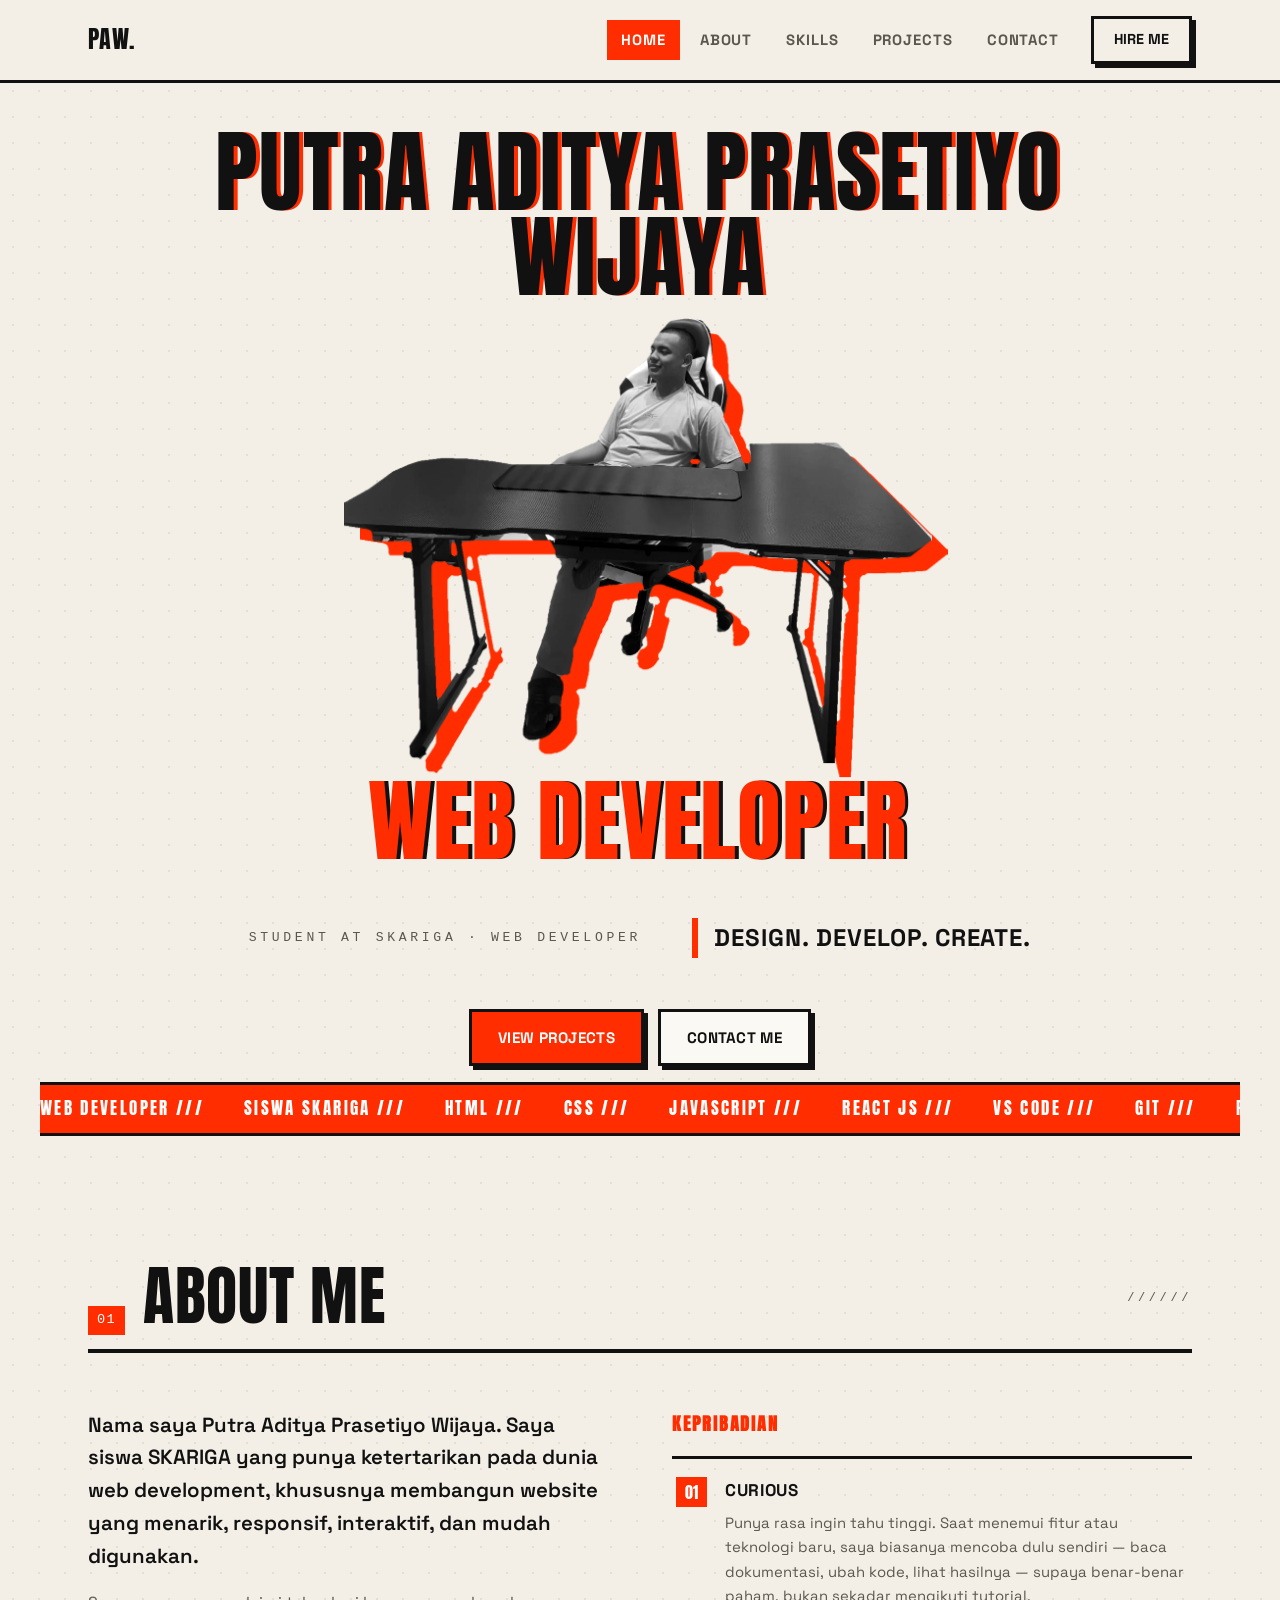
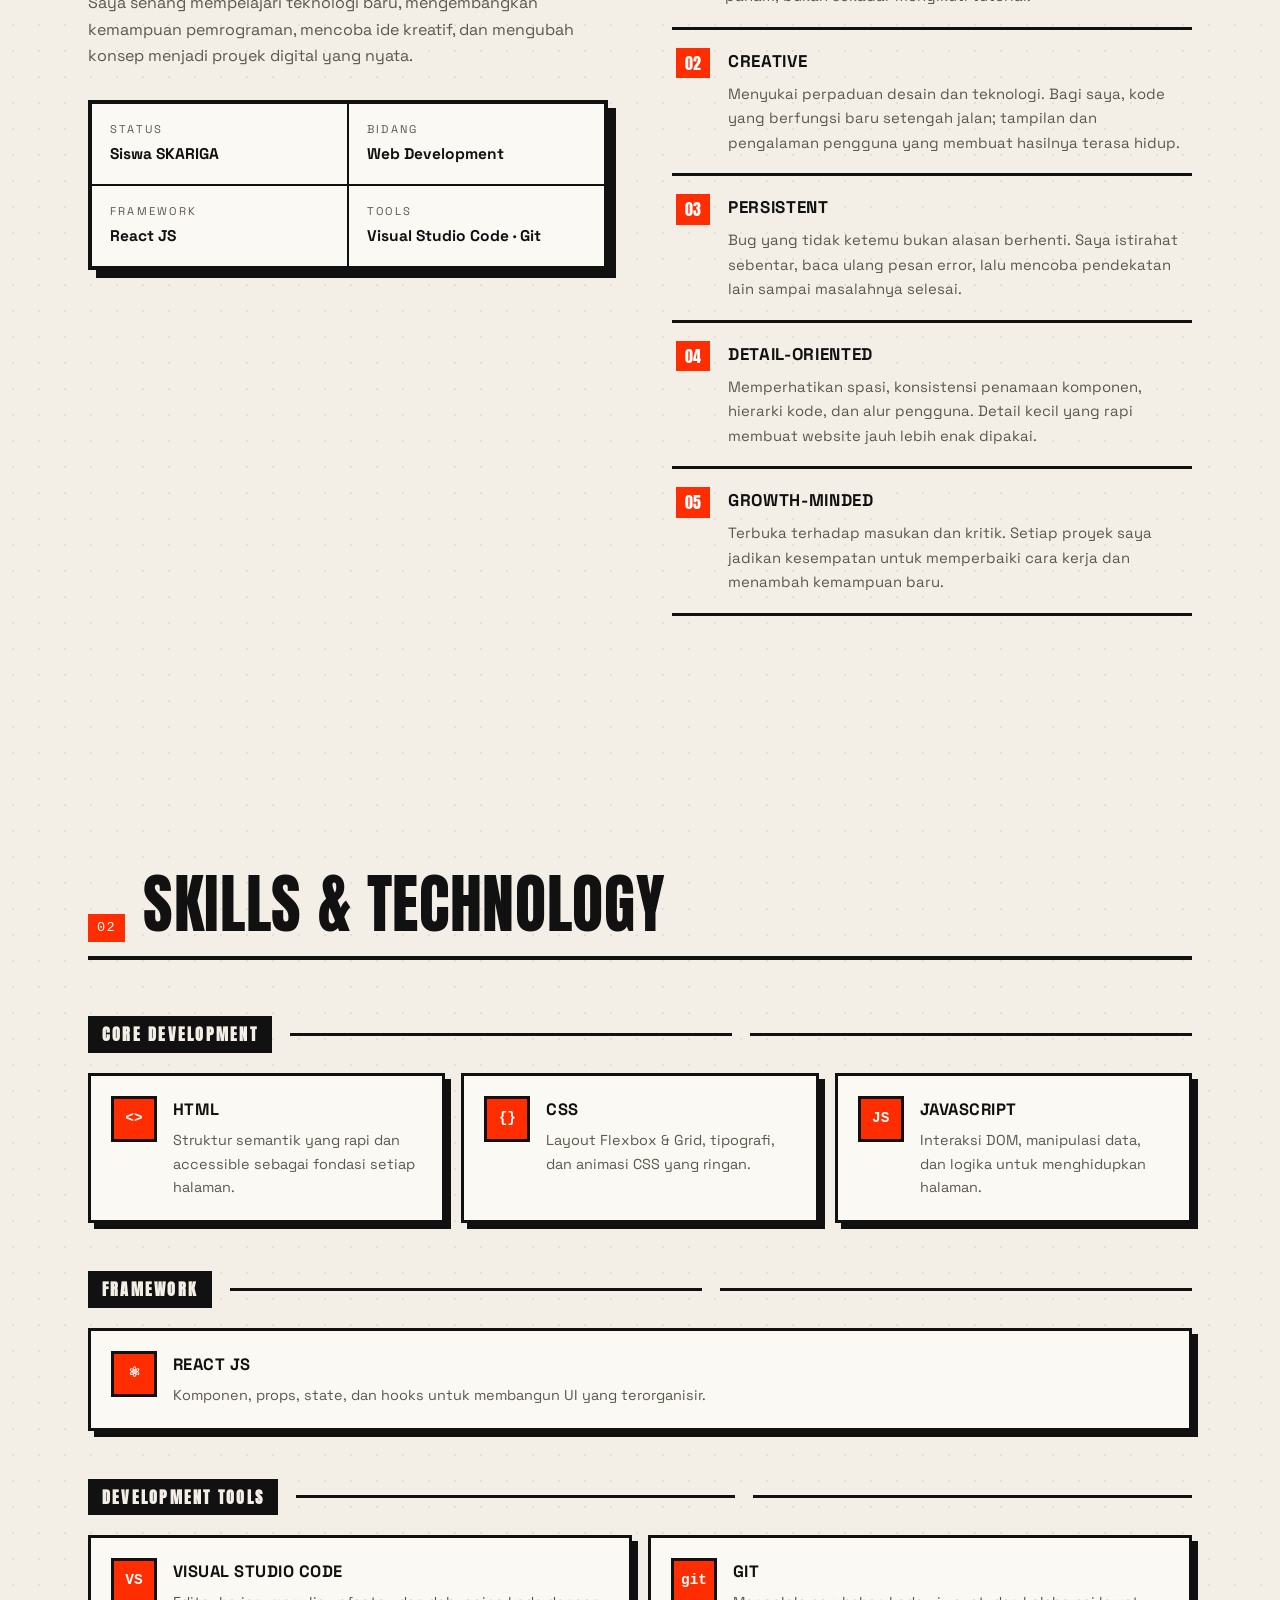
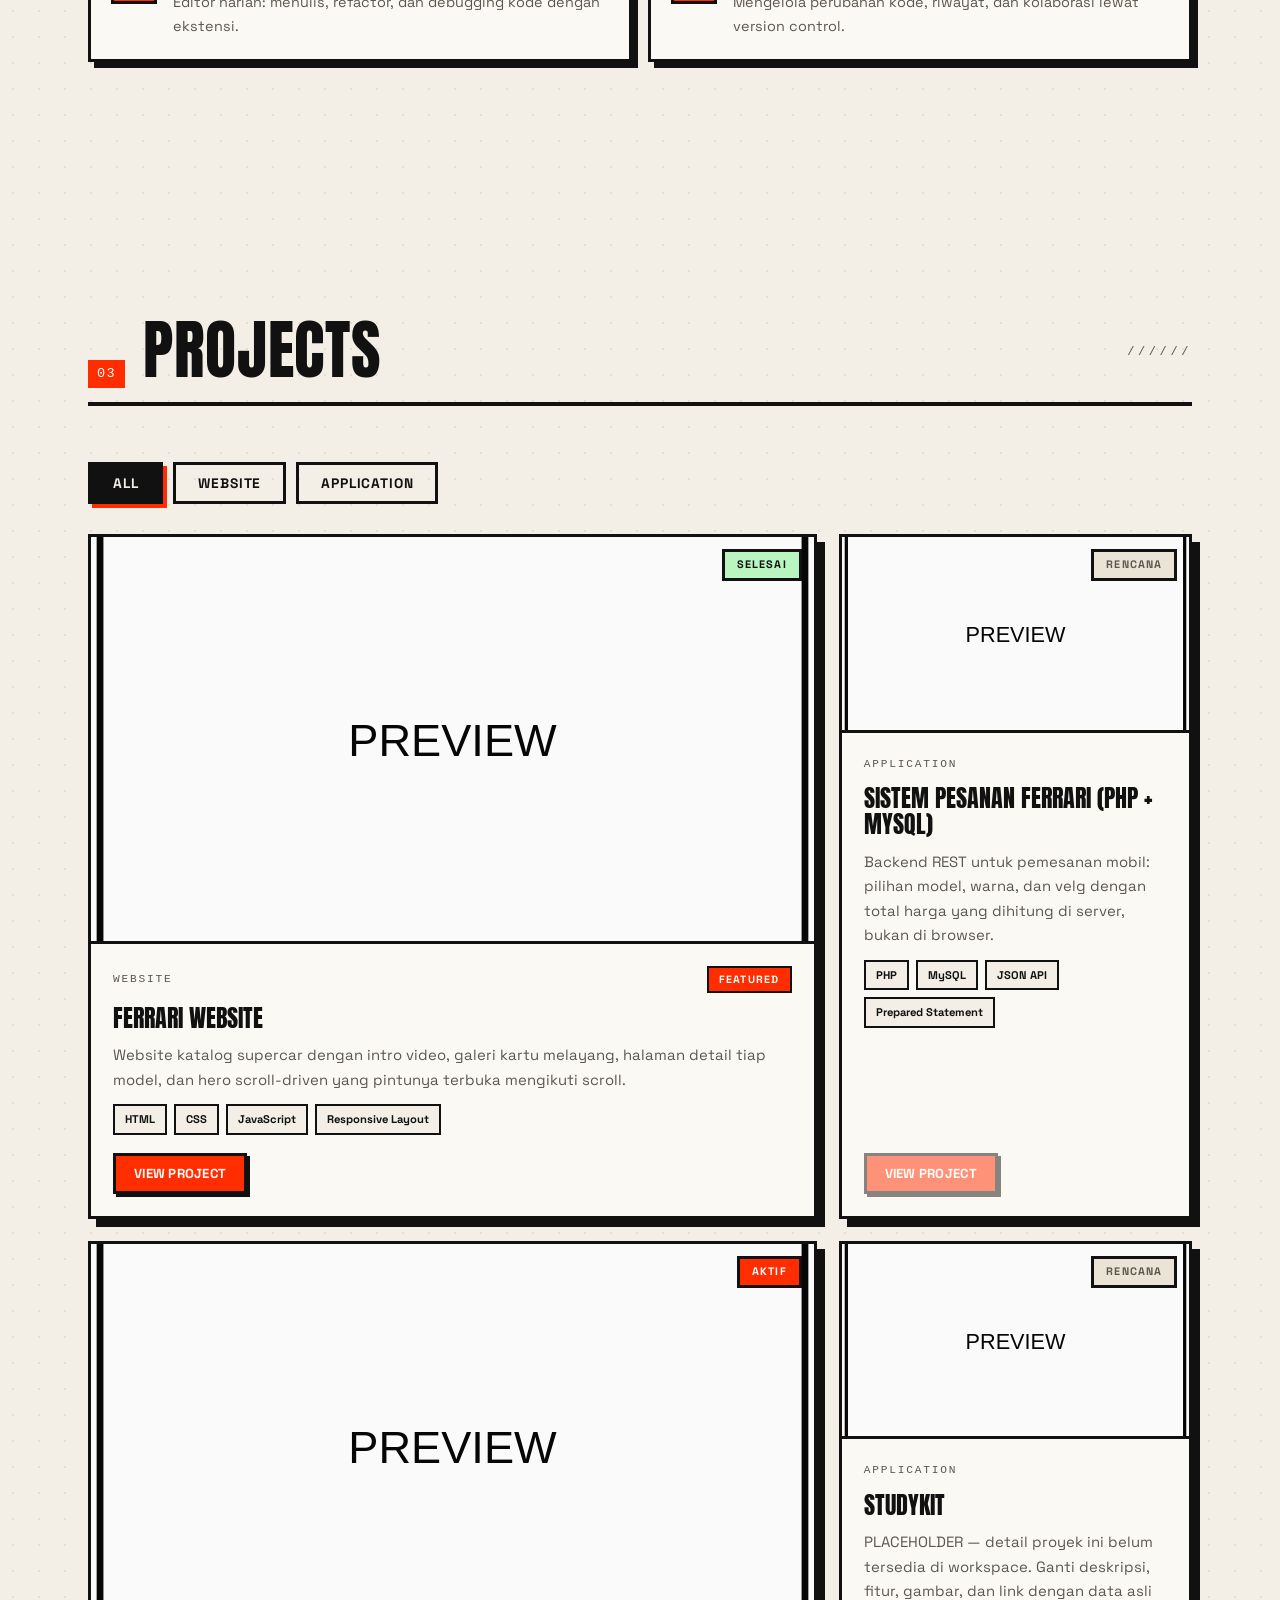
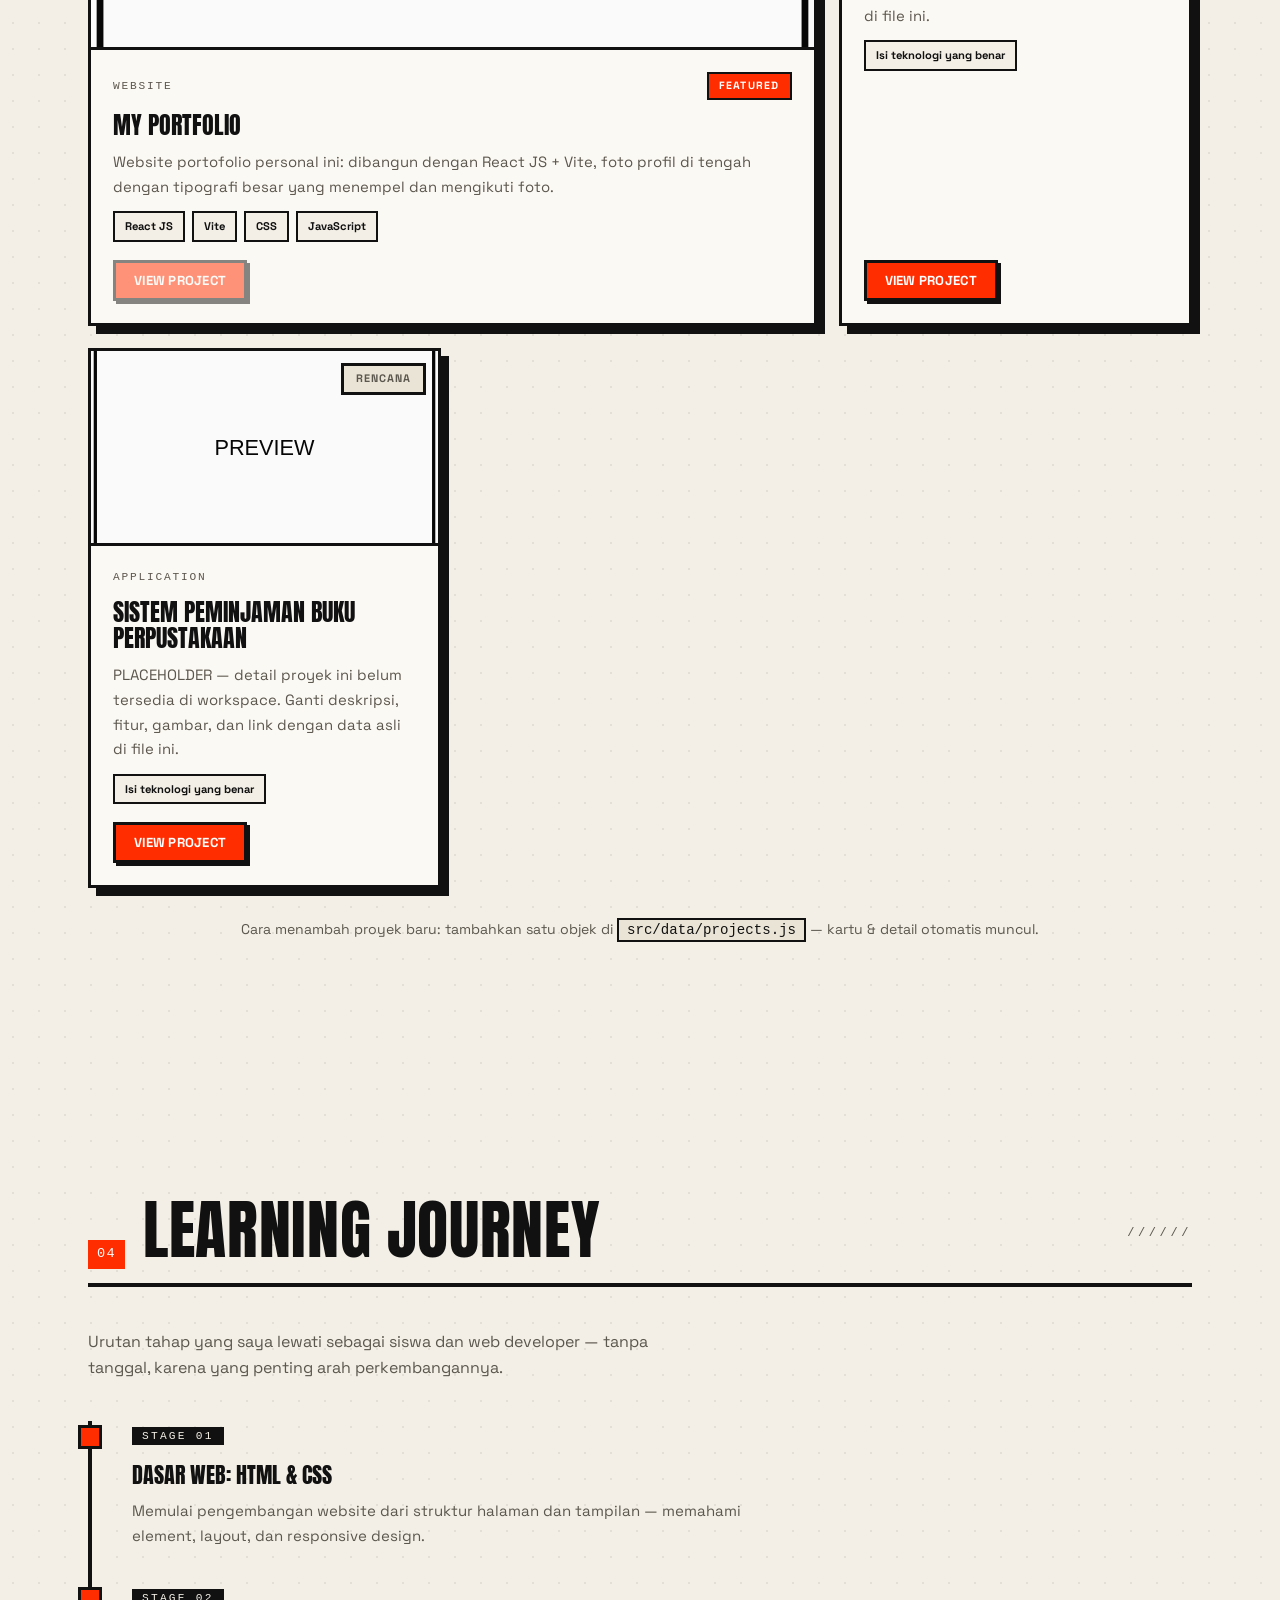
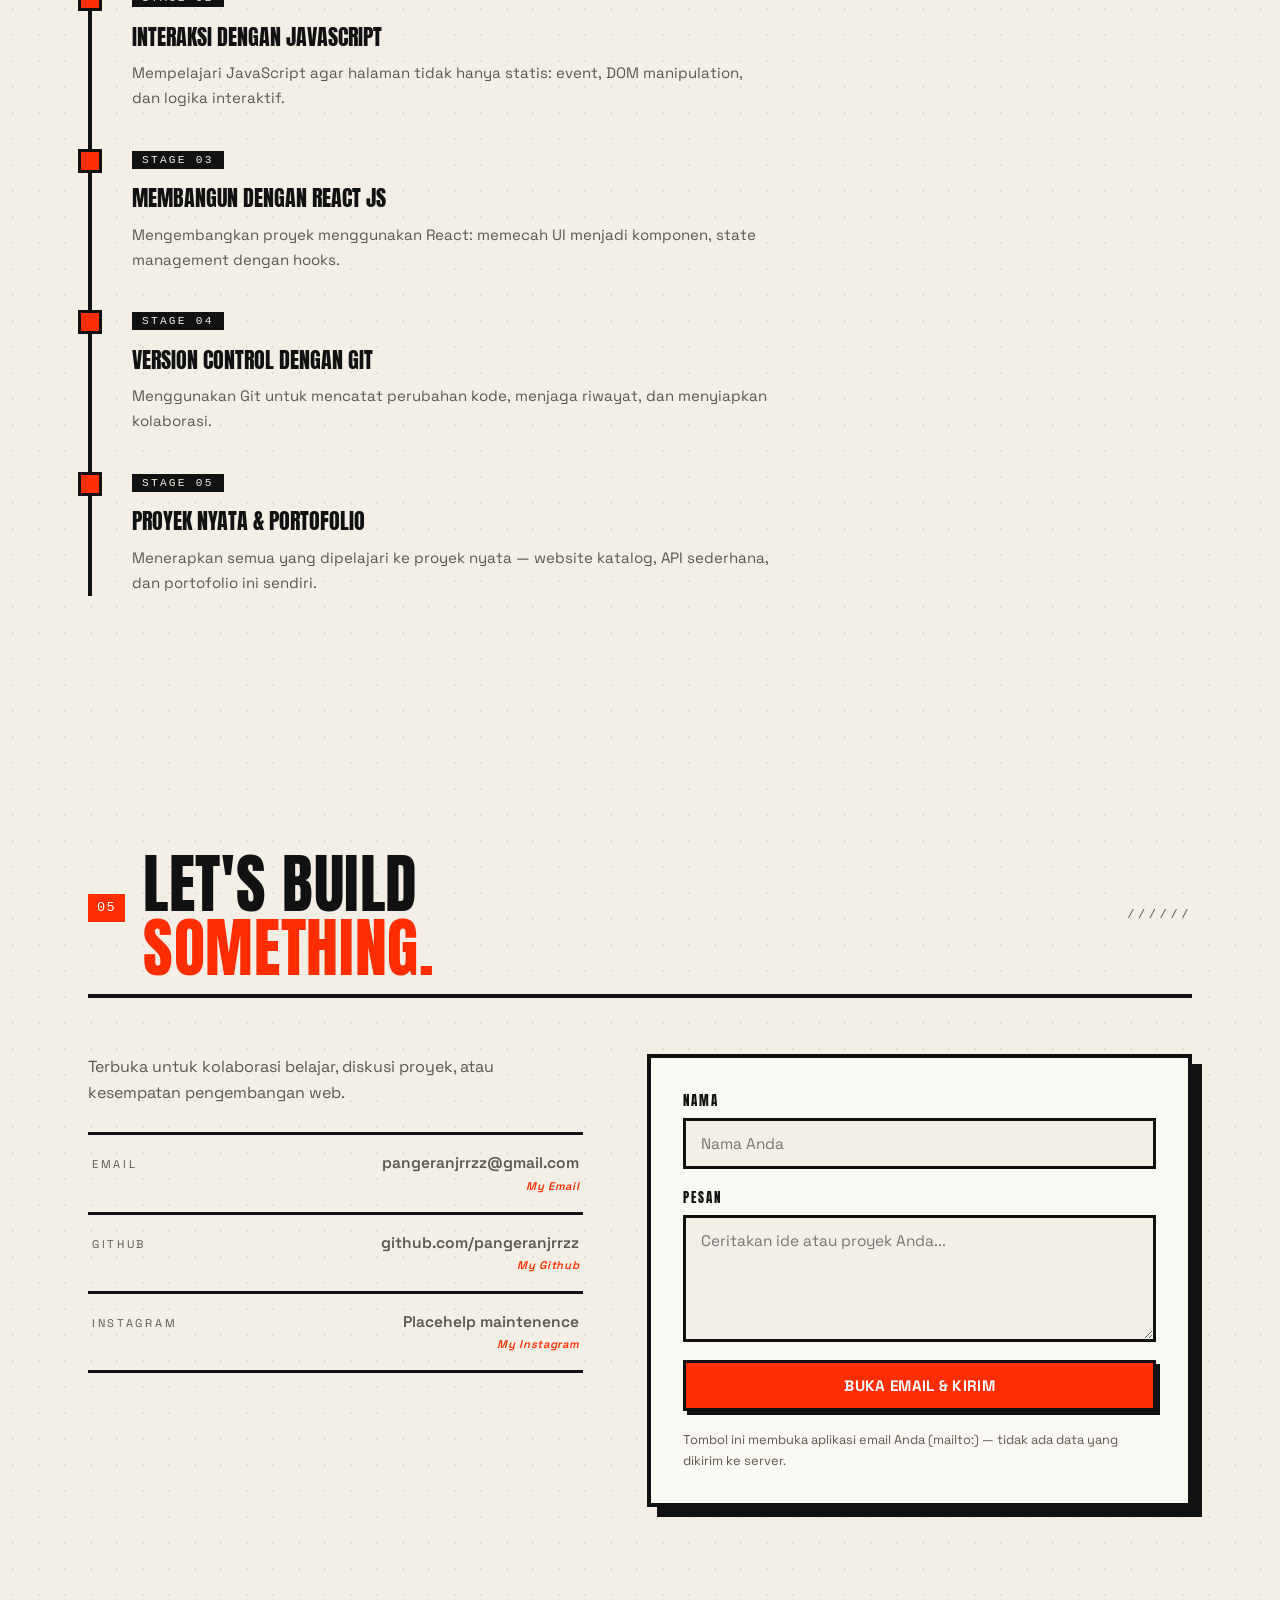
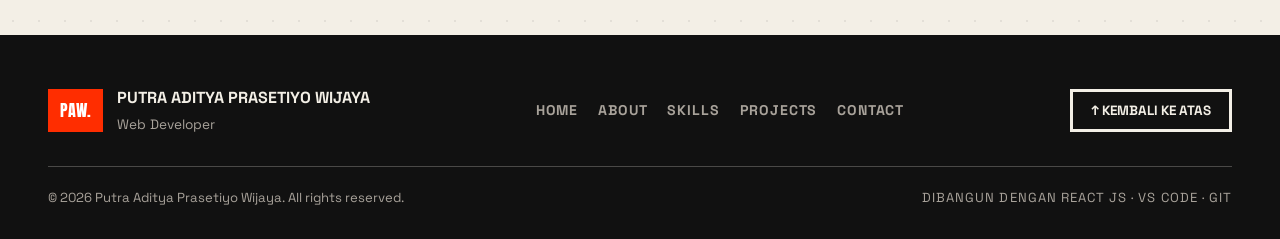
==== index.html @ 59de7ffb "Rename portofolio-statis.html to index.html" ====
<!doctype html>

<html lang="id">
  <head>
    <meta http-equiv="Content-Type" content="text/html; charset=UTF-8" />
    <meta name="viewport" content="width=device-width, initial-scale=1.0" />
    <meta
      name="description"
      content="Portofolio Putra Aditya Prasetiyo Wijaya — siswa SKARIGA &amp; Web Developer. Keahlian: React JS, HTML, CSS, JavaScript. Tools: VS Code, Git."
    />
    <link rel="preconnect" href="https://fonts.googleapis.com/" />
    <link rel="preconnect" href="https://fonts.gstatic.com/" crossorigin="" />
    <link href="https://fonts.googleapis.com/css2?family=Anton&family=Space+Grotesk:wght@400;500;600;700&display=swap" rel="stylesheet" />
    <link rel="icon" type="image/png" href="img/paw_logo_v2_transparan.png" />
    <title>Putra Aditya Prasetiyo Wijaya — Web Developer Portofolio</title>
    <style
      type="text/css"
      data-vite-dev-id="C:/Users/PUTRA ADITYA/.config/freebuff-desktop/local-projects/81e0e118-e635-45e7-a0ea-1029307e2b9e/threads/dab9d94d498bad988b642aee1ae8ab380f80203c088a669528d11ae847d16459/src/styles/global.css"
    >
      
      :root {
        --bg: #f3efe6; /* kertas */
        --bg-soft: #eae4d6; /* kertas lebih tua */
        --surface: #fbf9f3; /* kartu */
        --line: rgba(17, 17, 17, 0.18);
        --line-strong: #111111; /* border tebal ala zine */
        --text: #111111; /* tinta */
        --muted: #5c574e;
        --accent: #ff2d00; /* merah marker */
        --accent-soft: rgba(255, 45, 0, 0.12);
        --font-display: "Anton", "Arial Black", Impact, sans-serif;
        --font: "Space Grotesk", "Helvetica Neue", Arial, sans-serif;
        --mono: "SFMono-Regular", Consolas, "Liberation Mono", monospace;
        --max: 1200px;
        --pad: clamp(20px, 5vw, 48px);
        --radius: 0; /* brutalist: sudut tajam */
        --ease: cubic-bezier(0.22, 1, 0.36, 1);
        --shadow-hard: 6px 6px 0 #111111; /* bayangan padat, bukan blur */
      }

      *,
      *::before,
      *::after {
        box-sizing: border-box;
      }

      html {
        scroll-behavior: smooth;
        scroll-padding-top: 84px; /* kompensasi navbar tetap */
        -webkit-text-size-adjust: 100%;
      }

      body {
        margin: 0;
        background: var(--bg);
        background-image: radial-gradient(
          rgba(17, 17, 17, 0.07) 1px,
          transparent 1px
        );
        background-size: 26px 26px; /* titik kertas halus */
        color: var(--text);
        font-family: var(--font);
        line-height: 1.65;
        -webkit-font-smoothing: antialiased;
        overflow-x: hidden;
      }

      img {
        max-width: 100%;
        display: block;
      }

      a {
        color: inherit;
        text-decoration: none;
      }

      button {
        font-family: inherit;
        color: inherit;
      }

      ::selection {
        background: var(--accent);
        color: #fff;
      }

      /* fokus keyboard yang jelas */
      :focus-visible {
        outline: 3px solid var(--accent);
        outline-offset: 3px;
        border-radius: 0;
      }

      /* ---------- tipografi section (gaya editorial) ---------- */
      .section {
        max-width: var(--max);
        margin: 0 auto;
        padding: clamp(72px, 10vw, 130px) var(--pad);
      }

      .section__head {
        display: flex;
        align-items: baseline;
        gap: 18px;
        margin-bottom: clamp(34px, 5vw, 56px);
        border-bottom: 4px solid var(--line-strong);
        padding-bottom: 14px;
      }

      .section__index {
        font-family: var(--mono);
        font-size: 0.85rem;
        background: var(--accent);
        color: #fff;
        padding: 3px 9px;
        letter-spacing: 0.1em;
      }

      .section__title {
        margin: 0;
        font-family: var(--font-display);
        font-weight: 400; /* Anton hanya punya 400 */
        font-size: clamp(34px, 6vw, 64px);
        letter-spacing: 0.01em;
        line-height: 1;
        text-transform: uppercase;
      }

      .section__rule {
        flex: 1;
        align-self: center;
        text-align: right;
        font-family: var(--mono);
        font-size: 0.75rem;
        letter-spacing: 0.3em;
        color: var(--muted);
      }

      /* ---------- tombol ---------- */
      .btn {
        display: inline-flex;
        align-items: center;
        justify-content: center;
        gap: 8px;
        padding: 13px 26px;
        border-radius: 0;
        border: 3px solid var(--line-strong);
        background: var(--surface);
        color: var(--text);
        font-size: 0.95rem;
        font-weight: 700;
        letter-spacing: 0.02em;
        text-transform: uppercase;
        cursor: pointer;
        box-shadow: 4px 4px 0 var(--line-strong);
        transition:
          transform 0.18s var(--ease),
          box-shadow 0.18s var(--ease),
          background 0.18s,
          color 0.18s;
      }

      .btn:hover {
        transform: translate(-2px, -2px);
        box-shadow: 7px 7px 0 var(--line-strong);
      }

      .btn:active {
        transform: translate(2px, 2px);
        box-shadow: 1px 1px 0 var(--line-strong);
      }

      .btn--sm {
        padding: 9px 18px;
        font-size: 0.82rem;
        box-shadow: 3px 3px 0 var(--line-strong);
      }

      .btn--solid {
        background: var(--accent);
        color: #fff;
      }

      .btn--solid:hover {
        background: #ff4719;
      }

      .btn--ghost:hover {
        background: var(--text);
        color: var(--bg);
      }

      /* ---------- reveal on scroll ---------- */
      .reveal {
        opacity: 0;
        transform: translateY(26px);
        transition:
          opacity 0.7s var(--ease),
          transform 0.7s var(--ease);
      }

      .reveal.is-visible {
        opacity: 1;
        transform: none;
      }

      /* ---------- reduced motion ---------- */
      @media (prefers-reduced-motion: reduce) {
        html {
          scroll-behavior: auto;
        }

        *,
        *::before,
        *::after {
          animation-duration: 0.001ms !important;
          animation-iteration-count: 1 !important;
          transition-duration: 0.001ms !important;
        }

        .reveal {
          opacity: 1;
          transform: none;
        }
      }
    </style>
    <style
      type="text/css"
      data-vite-dev-id="C:/Users/PUTRA ADITYA/.config/freebuff-desktop/local-projects/81e0e118-e635-45e7-a0ea-1029307e2b9e/threads/dab9d94d498bad988b642aee1ae8ab380f80203c088a669528d11ae847d16459/src/styles/components.css"
    >
      /* ============================================================
      COMPONENTS — brutalist / editorial zine
      Kertas terang, tinta hitam, aksen merah marker,
      border tebal 3px, bayangan padat tanpa blur
      ============================================================ */

      /* ==================== NAVBAR ==================== */
      .nav {
        position: fixed;
        inset: 0 0 auto 0;
        z-index: 90;
        background: var(--bg);
        border-bottom: 3px solid var(--line-strong);
      }

      .nav--scrolled {
        background: rgba(243, 239, 230, 0.94);
      }

      .nav__inner {
        max-width: var(--max);
        margin: 0 auto;
        padding: 16px var(--pad);
        display: flex;
        align-items: center;
        justify-content: space-between;
        gap: 24px;
      }

      .nav__logo {
        font-family: var(--font-display);
        font-size: 1.5rem;
        letter-spacing: 0.02em;
        color: var(--text);
      }

      .nav__logo:hover {
        color: var(--accent);
      }

      .nav__menu {
        display: flex;
        align-items: center;
        gap: 6px;
      }

      .nav__link {
        position: relative;
        padding: 8px 14px;
        font-size: 0.93rem;
        font-weight: 700;
        text-transform: uppercase;
        letter-spacing: 0.06em;
        color: var(--muted);
        transition: color 0.2s;
      }

      .nav__link:hover,
      .nav__link.is-active {
        color: #fff;
        background: var(--accent);
      }

      .nav__cta {
        margin-left: 12px;
        padding: 9px 20px;
        border: 3px solid var(--line-strong);
        font-size: 0.9rem;
        font-weight: 700;
        text-transform: uppercase;
        box-shadow: 4px 4px 0 var(--line-strong);
        transition:
          transform 0.15s,
          box-shadow 0.15s,
          background 0.15s,
          color 0.15s;
      }

      .nav__cta:hover {
        background: var(--accent);
        color: #fff;
        transform: translate(-2px, -2px);
        box-shadow: 6px 6px 0 var(--line-strong);
      }

      .burger {
        display: none;
        flex-direction: column;
        justify-content: center;
        gap: 5px;
        width: 44px;
        height: 44px;
        padding: 10px;
        background: var(--surface);
        border: 3px solid var(--line-strong);
        box-shadow: 3px 3px 0 var(--line-strong);
        cursor: pointer;
      }

      .burger span {
        display: block;
        height: 3px;
        width: 100%;
        background: var(--text);
      }

      .burger--open span:nth-child(1) {
        transform: translateY(8px) rotate(45deg);
      }
      .burger--open span:nth-child(2) {
        opacity: 0;
      }
      .burger--open span:nth-child(3) {
        transform: translateY(-8px) rotate(-45deg);
      }

      .nav__backdrop {
        position: fixed;
        inset: 0;
        background: rgba(17, 17, 17, 0.45);
        opacity: 0;
        pointer-events: none;
        transition: opacity 0.3s;
        z-index: -1;
      }

      .nav__backdrop.show {
        opacity: 1;
        pointer-events: auto;
      }

      @media (max-width: 860px) {
        .burger {
          display: flex;
        }

        .nav__menu {
          position: fixed;
          top: 0;
          right: 0;
          height: 100dvh;
          width: min(80vw, 340px);
          flex-direction: column;
          align-items: flex-start;
          gap: 4px;
          padding: 90px 28px 32px;
          background: var(--bg);
          border-left: 3px solid var(--line-strong);
          transform: translateX(105%);
          transition: transform 0.35s var(--ease);
          z-index: 95;
        }

        .nav__menu--open {
          transform: translateX(0);
        }

        .nav__link {
          width: 100%;
          padding: 14px 6px;
          font-size: 1.1rem;
          border-bottom: 3px solid var(--line-strong);
        }

        .nav__cta {
          margin: 18px 0 0;
          width: 100%;
          text-align: center;
        }
      }

      /* ==================== HERO ==================== */
      .hero {
        position: relative;
        min-height: 100svh;
        display: flex;
        flex-direction: column;
        justify-content: center;
        padding: 130px var(--pad) 70px;
        max-width: var(--max);
        margin: 0 auto;
      }

      .hero__stage {
        display: grid;
        grid-template-columns: 1fr;
        justify-items: center;
        --px: 0px;
        --py: 0px;
        /* arah bayangan mengikuti kursor (berlawanan arah = sumber cahaya di kursor) */
        --sx: 0px;
        --sy: 0px;
      }

      /* Nama dan foto satu poros: foto menempel persis di tengah nama */
      .hero__type {
        display: flex;
        flex-direction: column;
        align-items: center;
        gap: 6px;
        text-align: center;
        transform: translate(var(--px), var(--py));
        transition: transform 0.4s var(--ease);
      }

      .hero__line {
        display: block;
        font-family: var(--font-display);
        font-weight: 400;
        line-height: 0.95;
        letter-spacing: 0.01em;
        text-transform: uppercase;
        opacity: 0;
        animation: heroLine 0.7s var(--ease) forwards;
        transition: text-shadow 0.4s var(--ease);
      }

      .hero__line--1 {
        font-size: clamp(44px, 7vw, 96px);
        animation-delay: 0.1s;
        text-shadow: var(--sx) var(--sy) 0 var(--accent);
      }

      .hero__line--2 {
        font-size: clamp(44px, 7vw, 96px);
        color: var(--accent);
        animation-delay: 0.25s;
        text-shadow: var(--sx) var(--sy) 0 var(--line-strong);
      }

      .hero__photo {
        position: relative;
        width: clamp(300px, 46vw, 640px);
        margin: clamp(2px, 0.8vw, 10px) 0;
      }

      /* PNG potongan transparan: tanpa bingkai, bayangan mengikuti siluet */
      .hero__photo img {
        display: block;
        width: 100%;
        height: auto;
        filter: grayscale(1) contrast(1.12)
          drop-shadow(
            calc(13px + var(--sx)) calc(15px + var(--sy)) 0 var(--accent)
          );
        transition: filter 0.4s var(--ease);
        animation: heroPhoto 0.9s var(--ease) 0.1s backwards;
      }

      @keyframes heroPhoto {
        from {
          opacity: 0;
          transform: translateY(26px);
        }
        to {
          opacity: 1;
          transform: translateY(0);
        }
      }

      @keyframes heroLine {
        from {
          opacity: 0;
          transform: translateY(18px);
        }
        to {
          opacity: 1;
          transform: translateY(0);
        }
      }

      .hero__caption {
        position: relative;
        z-index: 3;
        margin-top: clamp(38px, 6vh, 64px);
        display: flex;
        flex-wrap: wrap;
        align-items: center;
        justify-content: center;
        gap: clamp(20px, 4vw, 54px);
        opacity: 0;
        animation: heroLine 0.7s var(--ease) 0.45s forwards;
      }

      .hero__kicker {
        margin: 0;
        font-family: var(--mono);
        font-size: clamp(0.7rem, 1.3vw, 0.82rem);
        letter-spacing: 0.28em;
        text-transform: uppercase;
        color: var(--muted);
      }

      .hero__tagline {
        margin: 0;
        font-size: clamp(1.1rem, 2.4vw, 1.5rem);
        font-weight: 700;
        letter-spacing: 0.04em;
        text-transform: uppercase;
        border-left: 6px solid var(--accent);
        padding-left: 16px;
      }

      .hero__actions {
        display: flex;
        gap: 14px;
        flex-wrap: wrap;
      }

      /* Pita marquee merah */
      .hero__marquee {
        position: absolute;
        left: 0;
        right: 0;
        bottom: 0;
        background: var(--accent);
        color: #fff;
        border-top: 3px solid var(--line-strong);
        border-bottom: 3px solid var(--line-strong);
        overflow: hidden;
        padding: 10px 0;
      }

      .hero__marquee-track {
        display: flex;
        gap: 40px;
        width: max-content;
        animation: marquee 22s linear infinite;
        font-family: var(--font-display);
        font-size: 1.05rem;
        letter-spacing: 0.14em;
        text-transform: uppercase;
        white-space: nowrap;
      }

      @keyframes marquee {
        from {
          transform: translateX(0);
        }
        to {
          transform: translateX(-50%);
        }
      }

      .hero__scroll {
        display: none;
      }

      @media (max-width: 900px) {
        .hero__photo {
          justify-self: center;
        }
      }

      @media (max-width: 560px) {
        .hero__actions {
          width: 100%;
          justify-content: center;
        }
        .hero__actions .btn {
          flex: 1;
        }
      }

      /* ==================== ABOUT ==================== */
      .about__grid {
        display: grid;
        grid-template-columns: 1fr 1fr;
        gap: clamp(34px, 5vw, 70px);
        align-items: start;
      }

      .about__lead {
        margin: 0 0 18px;
        font-size: clamp(1.06rem, 1.8vw, 1.28rem);
        font-weight: 600;
        line-height: 1.6;
      }

      .about__body {
        margin: 0 0 30px;
        color: var(--muted);
      }

      .about__facts {
        display: grid;
        grid-template-columns: repeat(2, 1fr);
        gap: 0;
        border: 3px solid var(--line-strong);
        box-shadow: 8px 8px 0 var(--line-strong);
        margin: 0;
      }

      .about__fact {
        background: var(--surface);
        padding: 16px 18px;
        border: 1.5px solid var(--line-strong);
      }

      .about__fact dt {
        font-size: 0.7rem;
        letter-spacing: 0.2em;
        text-transform: uppercase;
        color: var(--muted);
      }

      .about__fact dd {
        margin: 4px 0 0;
        font-weight: 700;
        font-size: 0.97rem;
      }

      .about__sub {
        margin: 0 0 18px;
        font-family: var(--font-display);
        font-size: 1.1rem;
        letter-spacing: 0.1em;
        text-transform: uppercase;
        color: var(--accent);
      }

      .traits {
        list-style: none;
        margin: 0;
        padding: 0;
        display: grid;
        gap: 0;
      }

      .trait {
        display: flex;
        gap: 18px;
        padding: 18px 4px;
        border-top: 3px solid var(--line-strong);
        transition:
          background 0.2s,
          padding-left 0.25s var(--ease);
      }

      .trait:last-child {
        border-bottom: 3px solid var(--line-strong);
      }

      .trait:hover {
        background: var(--accent-soft);
        padding-left: 14px;
      }

      .trait__num {
        font-family: var(--font-display);
        font-size: 1rem;
        color: #fff;
        background: var(--accent);
        padding: 2px 9px;
        align-self: flex-start;
      }

      .trait__title {
        margin: 0 0 6px;
        font-size: 1.06rem;
        text-transform: uppercase;
        letter-spacing: 0.04em;
      }

      .trait__desc {
        margin: 0;
        color: var(--muted);
        font-size: 0.93rem;
      }

      /* ==================== SKILLS ==================== */
      .skills__groups {
        display: grid;
        gap: clamp(30px, 4vw, 48px);
      }

      .skills__group-title {
        display: flex;
        align-items: center;
        gap: 18px;
        margin: 0 0 20px;
      }

      .skills__group-label {
        font-family: var(--font-display);
        font-size: 1rem;
        letter-spacing: 0.14em;
        text-transform: uppercase;
        white-space: nowrap;
        background: var(--text);
        color: var(--bg);
        padding: 5px 14px;
      }

      .skills__group-line {
        flex: 1;
        height: 3px;
        background: var(--line-strong);
      }

      .skills__list {
        list-style: none;
        margin: 0;
        padding: 0;
        display: grid;
        grid-template-columns: repeat(auto-fit, minmax(280px, 1fr));
        gap: 16px;
      }

      .skill {
        display: flex;
        gap: 16px;
        align-items: flex-start;
        background: var(--surface);
        border: 3px solid var(--line-strong);
        box-shadow: 6px 6px 0 var(--line-strong);
        padding: 20px;
        transition:
          transform 0.15s,
          box-shadow 0.15s;
      }

      .skill:hover,
      .skill:focus-visible {
        transform: translate(-3px, -3px);
        box-shadow: 10px 10px 0 var(--accent);
      }

      .skill__mark {
        flex: 0 0 auto;
        width: 46px;
        height: 46px;
        display: grid;
        place-items: center;
        border: 3px solid var(--line-strong);
        font-family: var(--mono);
        font-size: 0.9rem;
        font-weight: 700;
        color: #fff;
        background: var(--accent);
      }

      .skill__name {
        margin: 0 0 6px;
        font-size: 1.03rem;
        text-transform: uppercase;
        letter-spacing: 0.03em;
      }

      .skill__desc {
        margin: 0;
        font-size: 0.9rem;
        color: var(--muted);
      }

      /* ==================== PROJECTS ==================== */
      .projects__filters {
        display: flex;
        gap: 10px;
        flex-wrap: wrap;
        margin-bottom: 30px;
      }

      .filter {
        padding: 9px 22px;
        border: 3px solid var(--line-strong);
        background: transparent;
        color: var(--text);
        font-size: 0.86rem;
        font-weight: 700;
        text-transform: uppercase;
        letter-spacing: 0.06em;
        cursor: pointer;
        transition: all 0.15s;
      }

      .filter:hover {
        background: var(--accent-soft);
      }

      .filter.is-active {
        background: var(--text);
        color: var(--bg);
        box-shadow: 4px 4px 0 var(--accent);
      }

      .projects__grid {
        display: grid;
        grid-template-columns: repeat(auto-fill, minmax(320px, 1fr));
        gap: 22px;
      }

      .pcard {
        display: flex;
        flex-direction: column;
        background: var(--surface);
        border: 3px solid var(--line-strong);
        box-shadow: 8px 8px 0 var(--line-strong);
        cursor: pointer;
        transition:
          transform 0.15s,
          box-shadow 0.15s;
      }

      .pcard:hover {
        transform: translate(-4px, -4px);
        box-shadow: 14px 14px 0 var(--accent);
      }

      .pcard--featured {
        grid-column: span 2;
      }

      @media (max-width: 760px) {
        .pcard--featured {
          grid-column: span 1;
        }
      }

      .pcard__media {
        position: relative;
        aspect-ratio: 16 / 9;
        overflow: hidden;
        background: var(--bg-soft);
        border-bottom: 3px solid var(--line-strong);
      }

      .pcard__media img {
        width: 100%;
        height: 100%;
        object-fit: cover;
        filter: grayscale(1) contrast(1.1);
        transition:
          filter 0.3s,
          transform 0.4s var(--ease);
      }

      .pcard:hover .pcard__media img {
        filter: grayscale(0) contrast(1);
        transform: scale(1.03);
      }

      .pcard__status {
        position: absolute;
        top: 12px;
        right: 12px;
        padding: 4px 12px;
        font-size: 0.68rem;
        font-weight: 700;
        letter-spacing: 0.1em;
        text-transform: uppercase;
        background: var(--bg);
        border: 3px solid var(--line-strong);
      }

      .pcard__status--selesai {
        background: #b8f5c0;
      }
      .pcard__status--aktif {
        background: var(--accent);
        color: #fff;
      }
      .pcard__status--rencana {
        background: var(--bg-soft);
        color: var(--muted);
      }

      .pcard__body {
        display: flex;
        flex-direction: column;
        gap: 12px;
        padding: 22px;
        flex: 1;
      }

      .pcard__meta {
        display: flex;
        justify-content: space-between;
        align-items: center;
      }

      .pcard__cat {
        font-family: var(--mono);
        font-size: 0.7rem;
        letter-spacing: 0.16em;
        text-transform: uppercase;
        color: var(--muted);
      }

      .pcard__badge {
        font-size: 0.66rem;
        font-weight: 800;
        letter-spacing: 0.12em;
        text-transform: uppercase;
        color: #fff;
        background: var(--accent);
        border: 2px solid var(--line-strong);
        padding: 3px 10px;
      }

      .pcard__title {
        margin: 0;
        font-family: var(--font-display);
        font-weight: 400;
        font-size: 1.5rem;
        line-height: 1.1;
        text-transform: uppercase;
      }

      .pcard__desc {
        margin: 0;
        color: var(--muted);
        font-size: 0.93rem;
      }

      .pcard__tech {
        list-style: none;
        display: flex;
        flex-wrap: wrap;
        gap: 7px;
        margin: 0;
        padding: 0;
      }

      .pcard__tech li {
        font-size: 0.7rem;
        font-weight: 700;
        padding: 4px 10px;
        border: 2px solid var(--line-strong);
        color: var(--text);
        background: var(--bg);
      }

      .pcard__actions {
        display: flex;
        gap: 10px;
        flex-wrap: wrap;
        margin-top: auto;
        padding-top: 6px;
      }

      .projects__hint {
        margin: 30px 0 0;
        text-align: center;
        color: var(--muted);
        font-size: 0.88rem;
      }

      .projects__hint code {
        font-family: var(--mono);
        background: var(--bg-soft);
        border: 2px solid var(--line-strong);
        padding: 2px 8px;
        color: var(--text);
      }

      /* ==================== MODAL ==================== */
      .modal__backdrop {
        position: fixed;
        inset: 0;
        z-index: 120;
        background: rgba(17, 17, 17, 0.7);
        display: flex;
        align-items: center;
        justify-content: center;
        padding: clamp(14px, 4vw, 40px);
        animation: fadeIn 0.2s ease;
      }

      @keyframes fadeIn {
        from {
          opacity: 0;
        }
        to {
          opacity: 1;
        }
      }

      .modal {
        width: min(880px, 100%);
        max-height: 90dvh;
        overflow-y: auto;
        background: var(--bg);
        border: 4px solid var(--line-strong);
        box-shadow: 16px 16px 0 var(--accent);
        animation: modalIn 0.3s var(--ease);
      }

      @keyframes modalIn {
        from {
          opacity: 0;
          transform: translateY(24px);
        }
        to {
          opacity: 1;
          transform: none;
        }
      }

      .modal__media {
        aspect-ratio: 21 / 9;
        overflow: hidden;
        border-bottom: 4px solid var(--line-strong);
        background: var(--bg-soft);
      }

      .modal__media img {
        width: 100%;
        height: 100%;
        object-fit: cover;
        filter: grayscale(1) contrast(1.1);
      }

      .modal__body {
        padding: clamp(22px, 4vw, 36px);
      }

      .modal__top {
        display: flex;
        justify-content: space-between;
        align-items: flex-start;
        gap: 20px;
        margin-bottom: 14px;
      }

      .modal__cat {
        font-family: var(--mono);
        font-size: 0.7rem;
        letter-spacing: 0.2em;
        text-transform: uppercase;
        color: var(--accent);
      }

      .modal__title {
        margin: 6px 0 0;
        font-family: var(--font-display);
        font-weight: 400;
        font-size: clamp(1.6rem, 3.4vw, 2.4rem);
        line-height: 1.05;
        text-transform: uppercase;
      }

      .modal__close {
        flex: 0 0 auto;
        width: 44px;
        height: 44px;
        background: var(--surface);
        border: 3px solid var(--line-strong);
        box-shadow: 4px 4px 0 var(--line-strong);
        font-size: 1.1rem;
        font-weight: 700;
        cursor: pointer;
        transition:
          transform 0.15s,
          box-shadow 0.15s,
          background 0.15s,
          color 0.15s;
      }

      .modal__close:hover {
        background: var(--accent);
        color: #fff;
        transform: translate(-2px, -2px);
        box-shadow: 6px 6px 0 var(--line-strong);
      }

      .modal__desc {
        margin: 0 0 24px;
        color: var(--muted);
      }

      .modal__cols {
        display: grid;
        grid-template-columns: 1fr 1fr;
        gap: 26px;
        margin-bottom: 26px;
      }

      @media (max-width: 640px) {
        .modal__cols {
          grid-template-columns: 1fr;
        }
      }

      .modal__label {
        margin: 0 0 10px;
        font-family: var(--font-display);
        font-size: 0.95rem;
        letter-spacing: 0.12em;
        text-transform: uppercase;
        color: var(--accent);
      }

      .modal__text {
        margin: 0;
        color: var(--muted);
        font-size: 0.94rem;
      }

      .modal__features {
        margin: 0;
        padding: 0 0 0 18px;
        color: var(--muted);
        font-size: 0.94rem;
        display: grid;
        gap: 7px;
      }

      .modal__features li::marker {
        color: var(--accent);
      }

      .modal__bottom {
        display: flex;
        justify-content: space-between;
        align-items: center;
        gap: 20px;
        flex-wrap: wrap;
        border-top: 3px solid var(--line-strong);
        padding-top: 22px;
      }

      .modal__tech {
        list-style: none;
        display: flex;
        flex-wrap: wrap;
        gap: 7px;
        margin: 0;
        padding: 0;
      }

      .modal__tech li {
        font-size: 0.72rem;
        font-weight: 700;
        padding: 5px 12px;
        border: 2px solid var(--line-strong);
        background: var(--surface);
      }

      .modal__links {
        display: flex;
        gap: 10px;
        flex-wrap: wrap;
        align-items: center;
      }

      .modal__nolink {
        margin: 0;
        font-size: 0.85rem;
        color: var(--muted);
        font-style: italic;
      }

      /* ==================== JOURNEY ==================== */
      .journey__intro {
        max-width: 620px;
        margin: -14px 0 40px;
        color: var(--muted);
      }

      .timeline {
        list-style: none;
        margin: 0;
        padding: 0;
        position: relative;
        display: grid;
        gap: 0;
        border-left: 4px solid var(--line-strong);
      }

      .timeline__item {
        position: relative;
        padding: 0 0 34px 40px;
      }

      .timeline__item:last-child {
        padding-bottom: 0;
      }

      .timeline__dot {
        position: absolute;
        left: -14px;
        top: 4px;
        width: 24px;
        height: 24px;
        background: var(--accent);
        border: 3px solid var(--line-strong);
        transition: transform 0.2s;
      }

      .timeline__item:hover .timeline__dot {
        transform: scale(1.25) rotate(45deg);
      }

      .timeline__stage {
        font-family: var(--mono);
        font-size: 0.7rem;
        letter-spacing: 0.2em;
        text-transform: uppercase;
        background: var(--text);
        color: var(--bg);
        padding: 3px 10px;
      }

      .timeline__title {
        margin: 10px 0 6px;
        font-family: var(--font-display);
        font-weight: 400;
        font-size: 1.35rem;
        text-transform: uppercase;
      }

      .timeline__desc {
        margin: 0;
        color: var(--muted);
        font-size: 0.94rem;
        max-width: 640px;
      }

      /* ==================== CONTACT ==================== */
      .contact__title em {
        font-style: normal;
        color: var(--accent);
      }

      .contact__grid {
        display: grid;
        grid-template-columns: 1fr 1.1fr;
        gap: clamp(30px, 5vw, 64px);
        align-items: start;
      }

      @media (max-width: 860px) {
        .contact__grid {
          grid-template-columns: 1fr;
        }
      }

      .contact__note {
        margin: 0 0 26px;
        color: var(--muted);
        max-width: 420px;
      }

      .contact__channels {
        list-style: none;
        margin: 0;
        padding: 0;
        display: grid;
        gap: 0;
        border-top: 3px solid var(--line-strong);
      }

      .channel {
        display: flex;
        justify-content: space-between;
        align-items: baseline;
        gap: 18px;
        padding: 16px 4px;
        border-bottom: 3px solid var(--line-strong);
      }

      .channel__label {
        font-size: 0.7rem;
        letter-spacing: 0.24em;
        text-transform: uppercase;
        color: var(--muted);
      }

      .channel__value {
        font-weight: 700;
        font-size: 0.97rem;
        word-break: break-all;
        text-align: right;
        transition: color 0.2s;
      }

      a.channel__value:hover {
        color: var(--accent);
      }

      .channel__value--pending {
        color: var(--muted);
        font-weight: 600;
      }

      .channel__tag {
        display: block;
        font-size: 0.7rem;
        color: var(--accent);
        letter-spacing: 0.06em;
      }

      .contact__form {
        background: var(--surface);
        border: 4px solid var(--line-strong);
        box-shadow: 10px 10px 0 var(--line-strong);
        padding: clamp(22px, 3.4vw, 32px);
        display: grid;
        gap: 18px;
      }

      .field {
        display: grid;
        gap: 7px;
      }

      .field label {
        font-family: var(--font-display);
        font-size: 0.8rem;
        letter-spacing: 0.16em;
        text-transform: uppercase;
      }

      .field input,
      .field textarea {
        background: var(--bg);
        border: 3px solid var(--line-strong);
        padding: 13px 15px;
        color: var(--text);
        font-family: inherit;
        font-size: 0.96rem;
        transition: box-shadow 0.15s;
      }

      .field input:focus,
      .field textarea:focus {
        outline: none;
        box-shadow: 5px 5px 0 var(--accent);
      }

      .contact__formhint {
        margin: 0;
        font-size: 0.8rem;
        color: var(--muted);
      }

      /* ==================== FOOTER ==================== */
      .footer {
        border-top: 4px solid var(--line-strong);
        background: var(--text);
        color: var(--bg);
        padding: 46px var(--pad) 30px;
      }

      .footer__inner {
        max-width: var(--max);
        margin: 0 auto;
        display: flex;
        align-items: center;
        justify-content: space-between;
        gap: 26px;
        flex-wrap: wrap;
      }

      .footer__brand {
        display: flex;
        align-items: center;
        gap: 14px;
      }

      .footer__logo {
        font-family: var(--font-display);
        background: var(--accent);
        color: #fff;
        padding: 8px 12px;
        font-size: 1rem;
      }

      .footer__name {
        margin: 0;
        font-weight: 800;
        text-transform: uppercase;
      }

      .footer__role {
        margin: 2px 0 0;
        color: #a8a29a;
        font-size: 0.85rem;
      }

      .footer__nav {
        display: flex;
        gap: 20px;
        flex-wrap: wrap;
      }

      .footer__nav a {
        font-size: 0.88rem;
        font-weight: 700;
        text-transform: uppercase;
        letter-spacing: 0.06em;
        color: #a8a29a;
        transition: color 0.2s;
      }

      .footer__nav a:hover {
        color: var(--accent);
      }

      .footer__top {
        background: transparent;
        border: 3px solid var(--bg);
        color: var(--bg);
        padding: 10px 18px;
        font-size: 0.84rem;
        font-weight: 700;
        text-transform: uppercase;
        cursor: pointer;
        transition:
          background 0.15s,
          color 0.15s,
          transform 0.15s;
      }

      .footer__top:hover {
        background: var(--accent);
        border-color: var(--accent);
        transform: translateY(-3px);
      }

      .footer__bottom {
        max-width: var(--max);
        margin: 30px auto 0;
        padding-top: 20px;
        border-top: 1.5px solid rgba(243, 239, 230, 0.25);
        display: flex;
        justify-content: space-between;
        gap: 14px;
        flex-wrap: wrap;
      }

      .footer__bottom p {
        margin: 0;
        font-size: 0.82rem;
        color: #a8a29a;
      }

      .footer__made {
        text-transform: uppercase;
        letter-spacing: 0.08em;
      }

      /* ==================== RESPONSIVE UMUM ==================== */
      @media (max-width: 860px) {
        .about__grid {
          grid-template-columns: 1fr;
        }
      }

      @media (max-width: 560px) {
        .about__facts {
          grid-template-columns: 1fr;
        }
        .projects__grid {
          grid-template-columns: 1fr;
        }
        .footer__inner {
          flex-direction: column;
          align-items: flex-start;
        }
      }
    </style>
  </head>
  <body>
    <div id="root">
      <header class="nav">
        <div class="nav__inner">
          <a
            href="#home"
            class="nav__logo"
            aria-label="Putra Aditya Prasetiyo Wijaya — beranda"
            >PAW.</a
          >
          <nav class="nav__menu" aria-label="Menu utama">
            <a
              href="#home"
              class="nav__link is-active"
              aria-current="page"
              >Home</a
            ><a href="#about" class="nav__link">About</a
            ><a href="#skills" class="nav__link">Skills</a
            ><a href="#projects" class="nav__link"
              >Projects</a
            ><a href="#contact" class="nav__link"
              >Contact</a
            ><a href="#contact" class="nav__cta"
              >Hire me</a
            >
          </nav>
          <button class="burger" aria-label="Buka menu" aria-expanded="false">
            <span></span><span></span><span></span>
          </button>
        </div>
        <div class="nav__backdrop" aria-hidden="true"></div>
      </header>
      <main>
        <section class="hero" id="home" aria-label="Perkenalan">
          <div
            class="hero__stage"
            style="
              --px: -2.0104712041884816px;
              --py: 0.08524610175461066px;
              --sx: 3.5183246073298426px;
              --sy: -0.1704922035092213px;
            "
          >
            <div class="hero__type">
              <span class="hero__line hero__line--1"
                >Putra Aditya Prasetiyo Wijaya</span
              >
              <div class="hero__photo">
                <img
                  alt="Foto profil Putra Aditya Prasetiyo Wijaya"
                  width="1200"
                  height="911"
                  fetchpriority="high"
                  draggable="false"
                  src="[data-uri]"
                />
              </div>
              <span class="hero__line hero__line--2">Web Developer</span>
            </div>
          </div>
          <div class="hero__caption">
            <p class="hero__kicker">Student at SKARIGA · Web Developer</p>
            <p class="hero__tagline">Design. Develop. Create.</p>
            <div class="hero__actions">
              <a href="#projects" class="btn btn--solid"
                >View Projects</a
              ><a href="#contact" class="btn btn--ghost"
                >Contact Me</a
              >
            </div>
          </div>
          <div class="hero__marquee" aria-hidden="true">
            <div class="hero__marquee-track">
              <span>Web Developer ///</span><span>Siswa SKARIGA ///</span
              ><span>HTML ///</span><span>CSS ///</span
              ><span>JavaScript ///</span><span>React JS ///</span
              ><span>VS Code ///</span><span>Git ///</span
              ><span>Portfolio 2024 ///</span><span>Web Developer ///</span
              ><span>Siswa SKARIGA ///</span><span>HTML ///</span
              ><span>CSS ///</span><span>JavaScript ///</span
              ><span>React JS ///</span><span>VS Code ///</span
              ><span>Git ///</span><span>Portfolio 2024 ///</span>
            </div>
          </div>
        </section>
        <section class="section about" id="about">
          <div class="section__head">
            <span class="section__index">01</span>
            <h2 class="section__title">About Me</h2>
            <span class="section__rule">//////</span>
          </div>
          <div class="about__grid reveal is-visible">
            <div class="about__text">
              <p class="about__lead">
                Nama saya Putra Aditya Prasetiyo Wijaya. Saya siswa SKARIGA yang
                punya ketertarikan pada dunia web development, khususnya
                membangun website yang menarik, responsif, interaktif, dan mudah
                digunakan.
              </p>
              <p class="about__body">
                Saya senang mempelajari teknologi baru, mengembangkan kemampuan
                pemrograman, mencoba ide kreatif, dan mengubah konsep menjadi
                proyek digital yang nyata.
              </p>
              <dl class="about__facts">
                <div class="about__fact">
                  <dt>Status</dt>
                  <dd>Siswa SKARIGA</dd>
                </div>
                <div class="about__fact">
                  <dt>Bidang</dt>
                  <dd>Web Development</dd>
                </div>
                <div class="about__fact">
                  <dt>Framework</dt>
                  <dd>React JS</dd>
                </div>
                <div class="about__fact">
                  <dt>Tools</dt>
                  <dd>Visual Studio Code · Git</dd>
                </div>
              </dl>
            </div>
            <div class="about__personality" aria-label="Kepribadian">
              <h3 class="about__sub">Kepribadian</h3>
              <ul class="traits">
                <li class="trait">
                  <span class="trait__num" aria-hidden="true">01</span>
                  <div>
                    <h4 class="trait__title">Curious</h4>
                    <p class="trait__desc">
                      Punya rasa ingin tahu tinggi. Saat menemui fitur atau
                      teknologi baru, saya biasanya mencoba dulu sendiri — baca
                      dokumentasi, ubah kode, lihat hasilnya — supaya
                      benar-benar paham, bukan sekadar mengikuti tutorial.
                    </p>
                  </div>
                </li>
                <li class="trait">
                  <span class="trait__num" aria-hidden="true">02</span>
                  <div>
                    <h4 class="trait__title">Creative</h4>
                    <p class="trait__desc">
                      Menyukai perpaduan desain dan teknologi. Bagi saya, kode
                      yang berfungsi baru setengah jalan; tampilan dan
                      pengalaman pengguna yang membuat hasilnya terasa hidup.
                    </p>
                  </div>
                </li>
                <li class="trait">
                  <span class="trait__num" aria-hidden="true">03</span>
                  <div>
                    <h4 class="trait__title">Persistent</h4>
                    <p class="trait__desc">
                      Bug yang tidak ketemu bukan alasan berhenti. Saya
                      istirahat sebentar, baca ulang pesan error, lalu mencoba
                      pendekatan lain sampai masalahnya selesai.
                    </p>
                  </div>
                </li>
                <li class="trait">
                  <span class="trait__num" aria-hidden="true">04</span>
                  <div>
                    <h4 class="trait__title">Detail-oriented</h4>
                    <p class="trait__desc">
                      Memperhatikan spasi, konsistensi penamaan komponen,
                      hierarki kode, dan alur pengguna. Detail kecil yang rapi
                      membuat website jauh lebih enak dipakai.
                    </p>
                  </div>
                </li>
                <li class="trait">
                  <span class="trait__num" aria-hidden="true">05</span>
                  <div>
                    <h4 class="trait__title">Growth-minded</h4>
                    <p class="trait__desc">
                      Terbuka terhadap masukan dan kritik. Setiap proyek saya
                      jadikan kesempatan untuk memperbaiki cara kerja dan
                      menambah kemampuan baru.
                    </p>
                  </div>
                </li>
              </ul>
            </div>
          </div>
        </section>
        <section class="section skills" id="skills">
          <div class="section__head">
            <span class="section__index">02</span>
            <h2 class="section__title">Skills &amp; Technology</h2>
            <span class="section__rule" aria-hidden="true"></span>
          </div>
          <div class="skills__groups reveal is-visible">
            <div class="skills__group">
              <h3 class="skills__group-title">
                <span class="skills__group-label">Core Development</span
                ><span class="skills__group-line" aria-hidden="true"></span
                ><span class="skills__group-line" aria-hidden="true"></span>
              </h3>
              <ul class="skills__list">
                <li class="skill" tabindex="0">
                  <span class="skill__mark" aria-hidden="true">&lt;&gt;</span>
                  <div class="skill__body">
                    <h4 class="skill__name">HTML</h4>
                    <p class="skill__desc">
                      Struktur semantik yang rapi dan accessible sebagai fondasi
                      setiap halaman.
                    </p>
                  </div>
                </li>
                <li class="skill" tabindex="0">
                  <span class="skill__mark" aria-hidden="true">{}</span>
                  <div class="skill__body">
                    <h4 class="skill__name">CSS</h4>
                    <p class="skill__desc">
                      Layout Flexbox &amp; Grid, tipografi, dan animasi CSS yang
                      ringan.
                    </p>
                  </div>
                </li>
                <li class="skill" tabindex="0">
                  <span class="skill__mark" aria-hidden="true">JS</span>
                  <div class="skill__body">
                    <h4 class="skill__name">JavaScript</h4>
                    <p class="skill__desc">
                      Interaksi DOM, manipulasi data, dan logika untuk
                      menghidupkan halaman.
                    </p>
                  </div>
                </li>
              </ul>
            </div>
            <div class="skills__group">
              <h3 class="skills__group-title">
                <span class="skills__group-label">Framework</span
                ><span class="skills__group-line" aria-hidden="true"></span
                ><span class="skills__group-line" aria-hidden="true"></span>
              </h3>
              <ul class="skills__list">
                <li class="skill" tabindex="0">
                  <span class="skill__mark" aria-hidden="true">⚛</span>
                  <div class="skill__body">
                    <h4 class="skill__name">React JS</h4>
                    <p class="skill__desc">
                      Komponen, props, state, dan hooks untuk membangun UI yang
                      terorganisir.
                    </p>
                  </div>
                </li>
              </ul>
            </div>
            <div class="skills__group">
              <h3 class="skills__group-title">
                <span class="skills__group-label">Development Tools</span
                ><span class="skills__group-line" aria-hidden="true"></span
                ><span class="skills__group-line" aria-hidden="true"></span>
              </h3>
              <ul class="skills__list">
                <li class="skill" tabindex="0">
                  <span class="skill__mark" aria-hidden="true">VS</span>
                  <div class="skill__body">
                    <h4 class="skill__name">Visual Studio Code</h4>
                    <p class="skill__desc">
                      Editor harian: menulis, refactor, dan debugging kode
                      dengan ekstensi.
                    </p>
                  </div>
                </li>
                <li class="skill" tabindex="0">
                  <span class="skill__mark" aria-hidden="true"> git</span>
                  <div class="skill__body">
                    <h4 class="skill__name">Git</h4>
                    <p class="skill__desc">
                      Mengelola perubahan kode, riwayat, dan kolaborasi lewat
                      version control.
                    </p>
                  </div>
                </li>
              </ul>
            </div>
          </div>
        </section>
        <section class="section projects" id="projects">
          <div class="section__head">
            <span class="section__index">03</span>
            <h2 class="section__title">Projects</h2>
            <span class="section__rule">//////</span>
          </div>
          <div
            class="projects__filters"
            role="group"
            aria-label="Filter kategori proyek"
          >
            <button class="filter is-active" aria-pressed="true">All</button
            ><button class="filter" aria-pressed="false">Website</button
            ><button class="filter" aria-pressed="false">Application</button>
          </div>
          <div class="projects__grid reveal is-visible">
            <article class="pcard pcard--featured" data-url="ferrari.html">
              <div class="pcard__media">
                <img
                  alt="Preview Ferrari Website"
                  loading="lazy"
                  src="aset/ferrari.svg"
                /><span class="pcard__status pcard__status--selesai"
                  >Selesai</span
                >
              </div>
              <div class="pcard__body">
                <div class="pcard__meta">
                  <span class="pcard__cat">Website</span
                  ><span class="pcard__badge">Featured</span>
                </div>
                <h3 class="pcard__title">Ferrari Website</h3>
                <p class="pcard__desc">
                  Website katalog supercar dengan intro video, galeri kartu
                  melayang, halaman detail tiap model, dan hero scroll-driven
                  yang pintunya terbuka mengikuti scroll.
                </p>
                <ul class="pcard__tech" aria-label="Teknologi">
                  <li>HTML</li>
                  <li>CSS</li>
                  <li>JavaScript</li>
                  <li>Responsive Layout</li>
                </ul>
                <div class="pcard__actions">
                  <button
                    class="btn btn--solid btn--sm"
                    aria-label="Lihat detail Ferrari Website"
                  >
                    View Project
                  </button>
                </div>
              </div>
            </article>
            <article class="pcard">
              <div class="pcard__media">
                <img
                  alt="Preview Sistem Pesanan Ferrari (PHP + MySQL)"
                  loading="lazy"
                  src="aset/pesanan.svg"
                /><span class="pcard__status pcard__status--rencana"
                  >rencana</span
                >
              </div>
              <div class="pcard__body">
                <div class="pcard__meta">
                  <span class="pcard__cat">Application</span>
                </div>
                <h3 class="pcard__title">
                  Sistem Pesanan Ferrari (PHP + MySQL)
                </h3>
                <p class="pcard__desc">
                  Backend REST untuk pemesanan mobil: pilihan model, warna, dan
                  velg dengan total harga yang dihitung di server, bukan di
                  browser.
                </p>
                <ul class="pcard__tech" aria-label="Teknologi">
                  <li>PHP</li>
                  <li>MySQL</li>
                  <li>JSON API</li>
                  <li>Prepared Statement</li>
                </ul>
                <div class="pcard__actions">
                  <button
                    class="btn btn--solid btn--sm"
                    aria-label="Lihat detail Sistem Pesanan Ferrari (PHP + MySQL)"
                  >
                    View Project
                  </button>
                </div>
              </div>
            </article>
            <article class="pcard pcard--featured">
              <div class="pcard__media">
                <img
                  alt="Preview My Portfolio"
                  loading="lazy"
                  src="aset/portfolio.svg"
                /><span class="pcard__status pcard__status--aktif">Aktif</span>
              </div>
              <div class="pcard__body">
                <div class="pcard__meta">
                  <span class="pcard__cat">Website</span
                  ><span class="pcard__badge">Featured</span>
                </div>
                <h3 class="pcard__title">My Portfolio</h3>
                <p class="pcard__desc">
                  Website portofolio personal ini: dibangun dengan React JS +
                  Vite, foto profil di tengah dengan tipografi besar yang
                  menempel dan mengikuti foto.
                </p>
                <ul class="pcard__tech" aria-label="Teknologi">
                  <li>React JS</li>
                  <li>Vite</li>
                  <li>CSS</li>
                  <li>JavaScript</li>
                </ul>
                <div class="pcard__actions">
                  <button
                    class="btn btn--solid btn--sm"
                    aria-label="Lihat detail My Portfolio"
                  >
                    View Project
                  </button>
                </div>
              </div>
            </article>
            <article class="pcard" data-url="projekteman.html">
              <div class="pcard__media">
                <img
                  alt="Preview StudyKit"
                  loading="lazy"
                  src="aset/placeholder.svg"
                /><span class="pcard__status pcard__status--rencana"
                  >Rencana</span
                >
              </div>
              <div class="pcard__body">
                <div class="pcard__meta">
                  <span class="pcard__cat">Application</span>
                </div>
                <h3 class="pcard__title">StudyKit</h3>
                <p class="pcard__desc">
                  PLACEHOLDER — detail proyek ini belum tersedia di workspace.
                  Ganti deskripsi, fitur, gambar, dan link dengan data asli di
                  file ini.
                </p>
                <ul class="pcard__tech" aria-label="Teknologi">
                  <li>Isi teknologi yang benar</li>
                </ul>
                <div class="pcard__actions">
                  <button
                    class="btn btn--solid btn--sm"
                    aria-label="Lihat detail StudyKit"
                  >
                    View Project
                  </button>
                </div>
              </div>
            </article>
            <article class="pcard" data-url="library-management/index.html">
              <div class="pcard__media">
                <img
                  alt="Preview Sistem Peminjaman Buku Perpustakaan"
                  loading="lazy"
                  src="aset/placeholder.svg"
                /><span class="pcard__status pcard__status--rencana"
                  >Rencana</span
                >
              </div>
              <div class="pcard__body">
                <div class="pcard__meta">
                  <span class="pcard__cat">Application</span>
                </div>
                <h3 class="pcard__title">
                  Sistem Peminjaman Buku Perpustakaan
                </h3>
                <p class="pcard__desc">
                  PLACEHOLDER — detail proyek ini belum tersedia di workspace.
                  Ganti deskripsi, fitur, gambar, dan link dengan data asli di
                  file ini.
                </p>
                <ul class="pcard__tech" aria-label="Teknologi">
                  <li>Isi teknologi yang benar</li>
                </ul>
                <div class="pcard__actions">
                  <button
                    class="btn btn--solid btn--sm"
                    aria-label="Lihat detail Sistem Peminjaman Buku Perpustakaan"
                  >
                    View Project
                  </button>
                </div>
              </div>
            </article>
          </div>
          <p class="projects__hint">
            Cara menambah proyek baru: tambahkan satu objek di
            <code>src/data/projects.js</code> — kartu &amp; detail otomatis
            muncul.
          </p>
        </section>
        <section class="section journey" id="journey">
          <div class="section__head">
            <span class="section__index">04</span>
            <h2 class="section__title">Learning Journey</h2>
            <span class="section__rule">//////</span>
          </div>
          <p class="journey__intro">
            Urutan tahap yang saya lewati sebagai siswa dan web developer —
            tanpa tanggal, karena yang penting arah perkembangannya.
          </p>
          <ol class="timeline reveal is-visible">
            <li class="timeline__item">
              <span class="timeline__dot" aria-hidden="true"></span>
              <div class="timeline__body">
                <span class="timeline__stage">Stage 01</span>
                <h3 class="timeline__title">Dasar Web: HTML &amp; CSS</h3>
                <p class="timeline__desc">
                  Memulai pengembangan website dari struktur halaman dan
                  tampilan — memahami element, layout, dan responsive design.
                </p>
              </div>
            </li>
            <li class="timeline__item">
              <span class="timeline__dot" aria-hidden="true"></span>
              <div class="timeline__body">
                <span class="timeline__stage">Stage 02</span>
                <h3 class="timeline__title">Interaksi dengan JavaScript</h3>
                <p class="timeline__desc">
                  Mempelajari JavaScript agar halaman tidak hanya statis: event,
                  DOM manipulation, dan logika interaktif.
                </p>
              </div>
            </li>
            <li class="timeline__item">
              <span class="timeline__dot" aria-hidden="true"></span>
              <div class="timeline__body">
                <span class="timeline__stage">Stage 03</span>
                <h3 class="timeline__title">Membangun dengan React JS</h3>
                <p class="timeline__desc">
                  Mengembangkan proyek menggunakan React: memecah UI menjadi
                  komponen, state management dengan hooks.
                </p>
              </div>
            </li>
            <li class="timeline__item">
              <span class="timeline__dot" aria-hidden="true"></span>
              <div class="timeline__body">
                <span class="timeline__stage">Stage 04</span>
                <h3 class="timeline__title">Version Control dengan Git</h3>
                <p class="timeline__desc">
                  Menggunakan Git untuk mencatat perubahan kode, menjaga
                  riwayat, dan menyiapkan kolaborasi.
                </p>
              </div>
            </li>
            <li class="timeline__item">
              <span class="timeline__dot" aria-hidden="true"></span>
              <div class="timeline__body">
                <span class="timeline__stage">Stage 05</span>
                <h3 class="timeline__title">Proyek Nyata &amp; Portofolio</h3>
                <p class="timeline__desc">
                  Menerapkan semua yang dipelajari ke proyek nyata — website
                  katalog, API sederhana, dan portofolio ini sendiri.
                </p>
              </div>
            </li>
          </ol>
        </section>
        <section class="section contact" id="contact">
          <div class="section__head">
            <span class="section__index">05</span>
            <h2 class="section__title contact__title">
              Let's build<br /><em>something.</em>
            </h2>
            <span class="section__rule">//////</span>
          </div>
          <div class="contact__grid reveal is-visible">
            <div class="contact__info">
              <p class="contact__note">
                Terbuka untuk kolaborasi belajar, diskusi proyek, atau
                kesempatan pengembangan web.
              </p>
              <ul class="contact__channels">
                <li class="channel">
                  <span class="channel__label">Email</span
                  ><span class="channel__value channel__value--pending"
                    >pangeranjrrzz@gmail.com<em class="channel__tag"
                      >My Email</em
                    ></span
                  >
                </li>
                <li class="channel">
                  <span class="channel__label">GitHub</span
                  ><span class="channel__value channel__value--pending"
                    >github.com/pangeranjrrzz<em class="channel__tag"
                      >My Github</em
                    ></span
                  >
                </li>
                <li class="channel">
                  <span class="channel__label">Instagram</span
                  ><span class="channel__value channel__value--pending"
                    >Placehelp maintenence<em class="channel__tag"
                      >My Instagram</em
                    ></span
                  >
                </li>
              </ul>
            </div>
            <form class="contact__form">
              <div class="field">
                <label for="c-nama">Nama</label
                ><input
                  id="c-nama"
                  required=""
                  placeholder="Nama Anda"
                  type="text"
                  name="nama"
                />
              </div>
              <div class="field">
                <label for="c-pesan">Pesan</label
                ><textarea
                  id="c-pesan"
                  name="pesan"
                  rows="5"
                  required=""
                  placeholder="Ceritakan ide atau proyek Anda..."
                ></textarea>
              </div>
              <button class="btn btn--solid" type="submit">
                Buka Email &amp; Kirim
              </button>
              <p class="contact__formhint">
                Tombol ini membuka aplikasi email Anda (mailto:) — tidak ada
                data yang dikirim ke server.
              </p>
            </form>
          </div>
        </section>
      </main>
      <footer class="footer">
        <div class="footer__inner">
          <div class="footer__brand">
            <span class="footer__logo">PAW.</span>
            <div>
              <p class="footer__name">Putra Aditya Prasetiyo Wijaya</p>
              <p class="footer__role">Web Developer</p>
            </div>
          </div>
          <nav class="footer__nav" aria-label="Navigasi footer">
            <a href="#home">Home</a
            ><a href="#about">About</a
            ><a href="#skills">Skills</a
            ><a href="#projects">Projects</a
            ><a href="#contact">Contact</a>
          </nav>
          <button class="footer__top">↑ Kembali ke atas</button>
        </div>
        <div class="footer__bottom">
          <p>© 2026 Putra Aditya Prasetiyo Wijaya. All rights reserved.</p>
          <p class="footer__made">Dibangun dengan React JS · VS Code · Git</p>
        </div>
      </footer>
    </div>
    
    
  
    <script>
      (function () {
        var $ = function (s, r) { return (r || document).querySelector(s); };
        var $$ = function (s, r) { return Array.prototype.slice.call((r || document).querySelectorAll(s)); };


        /* Cadangan: kalau gambar tidak ditemukan, tampilkan placeholder */
        var svgURI = function (s) { return "data:image/svg+xml;charset=utf-8," + encodeURIComponent(s); };
        var ph = {
          profile: svgURI('<svg xmlns="http://www.w3.org/2000/svg" viewBox="0 0 1000 938"><circle cx="500" cy="340" r="190" fill="#111"/><path d="M130 938c0-250 160-380 370-380s370 130 370 380z" fill="#111"/><text x="500" y="800" font-family="Arial Black,Impact,sans-serif" font-size="150" fill="#f3efe6" text-anchor="middle">PAW</text></svg>'),
          project: svgURI('<svg xmlns="http://www.w3.org/2000/svg" viewBox="0 0 640 400"><rect width="640" height="400" fill="#f3efe6"/><rect x="8" y="8" width="624" height="384" fill="none" stroke="#111" stroke-width="6"/><text x="320" y="215" font-family="Arial Black,Impact,sans-serif" font-size="40" fill="#111" text-anchor="middle">PREVIEW</text></svg>')
        };
        document.addEventListener("error", function (e) {
          var img = e.target;
          if (!img || img.tagName !== "IMG" || img.dataset.fallback) return;
          img.dataset.fallback = "1";
          img.src = img.closest(".hero__photo") ? ph.profile : ph.project;
        }, true);
        $$("img").forEach(function (img) {
          if (img.complete && img.naturalWidth === 0 && !img.dataset.fallback) {
            img.dataset.fallback = "1";
            img.src = img.closest(".hero__photo") ? ph.profile : ph.project;
          }
        });

        /* 1. Bayangan nama + foto mengikuti kursor */
        var stage = $(".hero__stage");
        var reduce = window.matchMedia("(prefers-reduced-motion: reduce)").matches;
        if (stage && !reduce) {
          var ticking = false, nx = 0, ny = 0;
          window.addEventListener("pointermove", function (e) {
            if (e.pointerType === "touch") return;
            nx = (e.clientX / window.innerWidth - 0.5) * 2;   // -1 .. 1
            ny = (e.clientY / window.innerHeight - 0.5) * 2;
            if (ticking) return;
            ticking = true;
            requestAnimationFrame(function () {
              stage.style.setProperty("--px", nx * 12 + "px");
              stage.style.setProperty("--py", ny * 12 + "px");
              stage.style.setProperty("--sx", -nx * 21 + "px");
              stage.style.setProperty("--sy", -ny * 24 + "px");
              ticking = false;
            });
          });
        }

        /* 2. Navbar: efek scroll, menu burger, link aktif */
        var nav = $(".nav"), burger = $(".burger"), menu = $(".nav__menu"), backdrop = $(".nav__backdrop");
        function onScroll() { nav.classList.toggle("nav--scrolled", window.scrollY > 20); }
        window.addEventListener("scroll", onScroll, { passive: true }); onScroll();

        function setMenu(open) {
          burger.classList.toggle("burger--open", open);
          menu.classList.toggle("nav__menu--open", open);
          backdrop.classList.toggle("show", open);
          burger.setAttribute("aria-expanded", String(open));
        }
        burger.addEventListener("click", function () { setMenu(!menu.classList.contains("nav__menu--open")); });
        backdrop.addEventListener("click", function () { setMenu(false); });
        $$(".nav__menu a").forEach(function (a) { a.addEventListener("click", function () { setMenu(false); }); });

        var links = $$(".nav__link");
        var secs = $$("section[id]");
        if ("IntersectionObserver" in window) {
          var spy = new IntersectionObserver(function (entries) {
            entries.forEach(function (en) {
              if (!en.isIntersecting) return;
              links.forEach(function (l) {
                var on = l.getAttribute("href") === "#" + en.target.id;
                l.classList.toggle("is-active", on);
                if (on) l.setAttribute("aria-current", "page"); else l.removeAttribute("aria-current");
              });
            });
          }, { rootMargin: "-45% 0px -50% 0px" });
          secs.forEach(function (s) { spy.observe(s); });

          /* 3. Reveal saat scroll (untuk elemen yang belum tampil) */
          var rev = new IntersectionObserver(function (entries) {
            entries.forEach(function (en) {
              if (en.isIntersecting) { en.target.classList.add("is-visible"); rev.unobserve(en.target); }
            });
          }, { threshold: 0.12 });
          $$(".reveal:not(.is-visible)").forEach(function (el) { rev.observe(el); });
        }

        /* 4. Filter project */
        var filters = $$(".filter");
        var cards = $$(".pcard");
        filters.forEach(function (btn) {
          btn.addEventListener("click", function () {
            var cat = btn.textContent.trim();
            filters.forEach(function (b) {
              var on = b === btn;
              b.classList.toggle("is-active", on);
              b.setAttribute("aria-pressed", String(on));
            });
            cards.forEach(function (c) {
              var t = $(".pcard__cat", c).textContent.trim();
              c.style.display = (cat === "All" || t === cat) ? "" : "none";
            });
          });
        });

        /* 4b. Tombol View Project */
cards.forEach(function (c) {
  var url = c.getAttribute("data-url");
  var btn = $$("a, button", c).filter(function (el) {
    return /view project/i.test(el.textContent);
  })[0];
  if (!btn) return;

  // Kartu tanpa data-url: tombol dinonaktifkan
  if (!url) {
    btn.setAttribute("aria-disabled", "true");
    btn.style.opacity = ".5";
    btn.style.cursor = "not-allowed";
    btn.addEventListener("click", function (e) { e.preventDefault(); });
    return;
  }

  // Kalau tombolnya <a>, isi link-nya
  if (btn.tagName === "A") {
    btn.href = url;
    btn.target = "_blank";
    btn.rel = "noopener";
  } else {
    // Kalau tombolnya <button>, buka lewat klik
    btn.addEventListener("click", function () {
      window.open(url, "_blank", "noopener");
    });
  }
});
        /* 5. Tombol kembali ke atas */
        var top = $(".footer__top");
        if (top) top.addEventListener("click", function () { window.scrollTo({ top: 0, behavior: "smooth" }); });
      })();
    </script>
  </body>
</html>
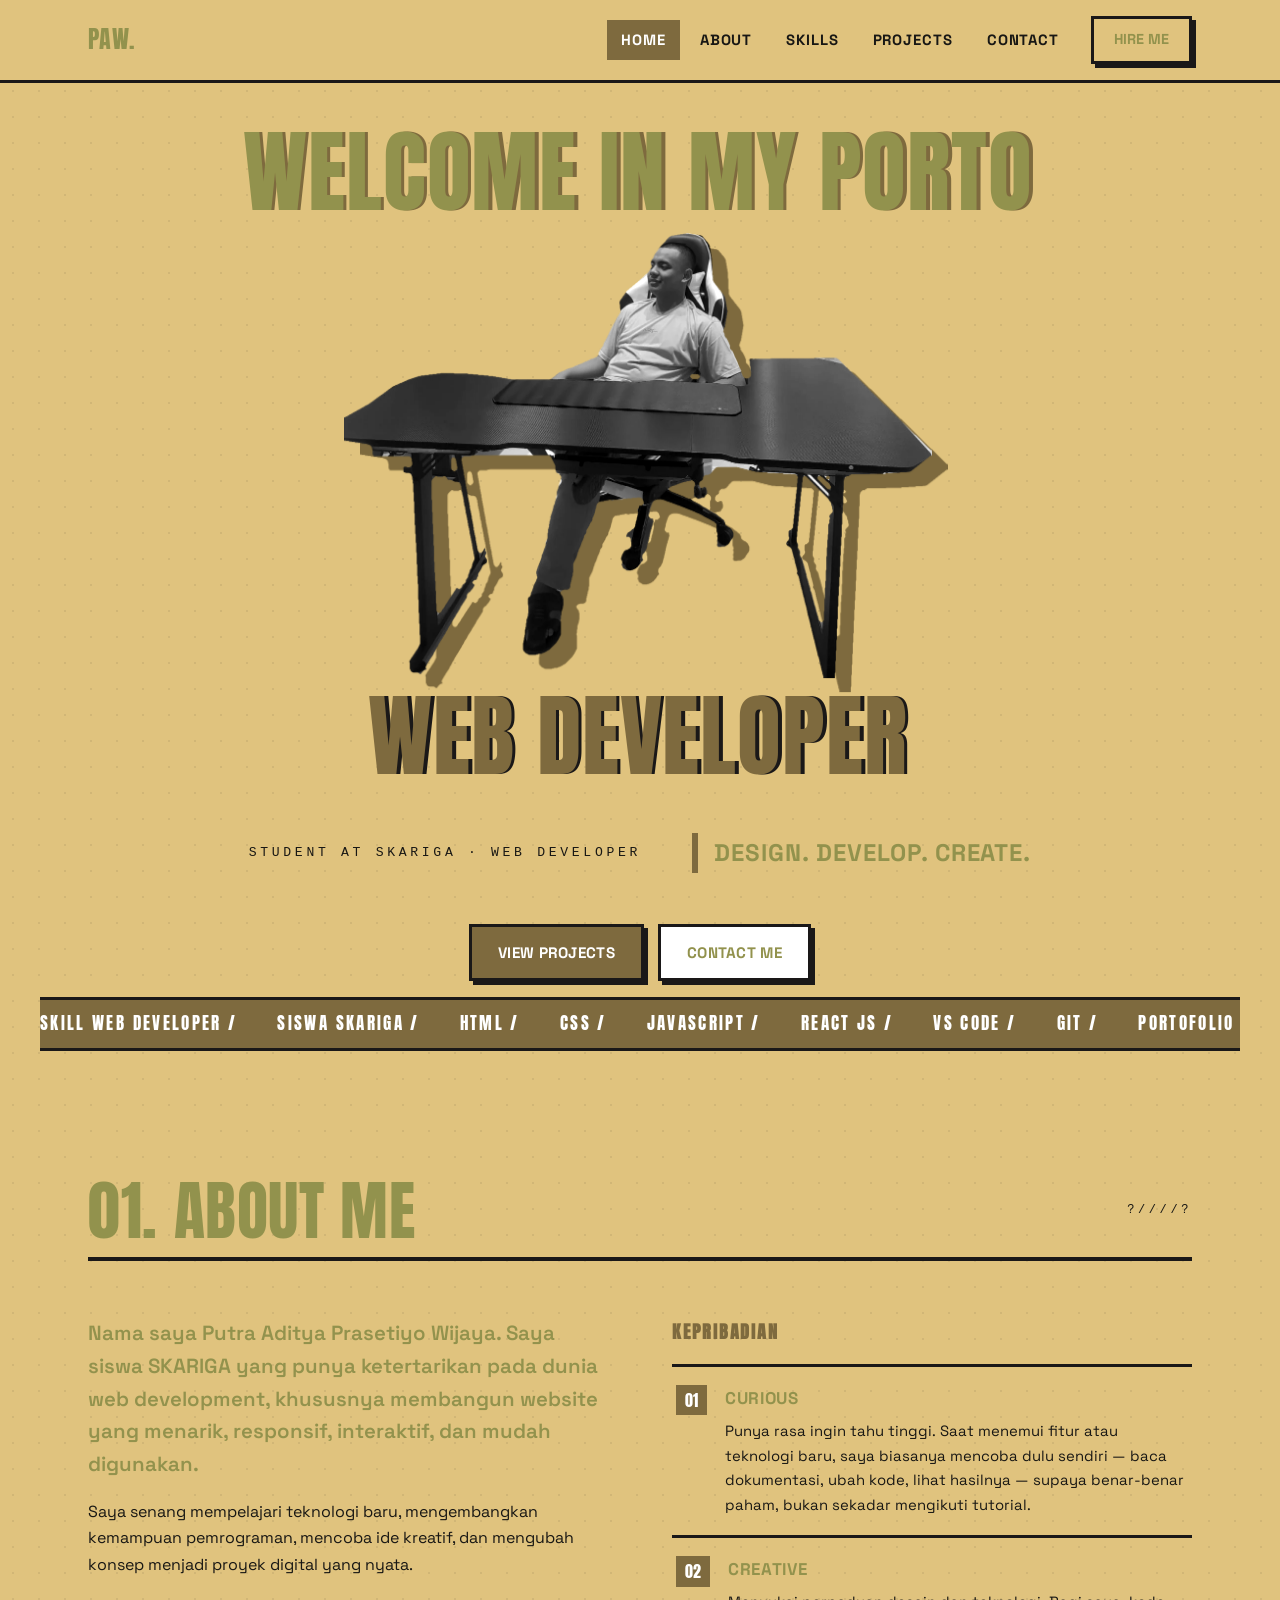
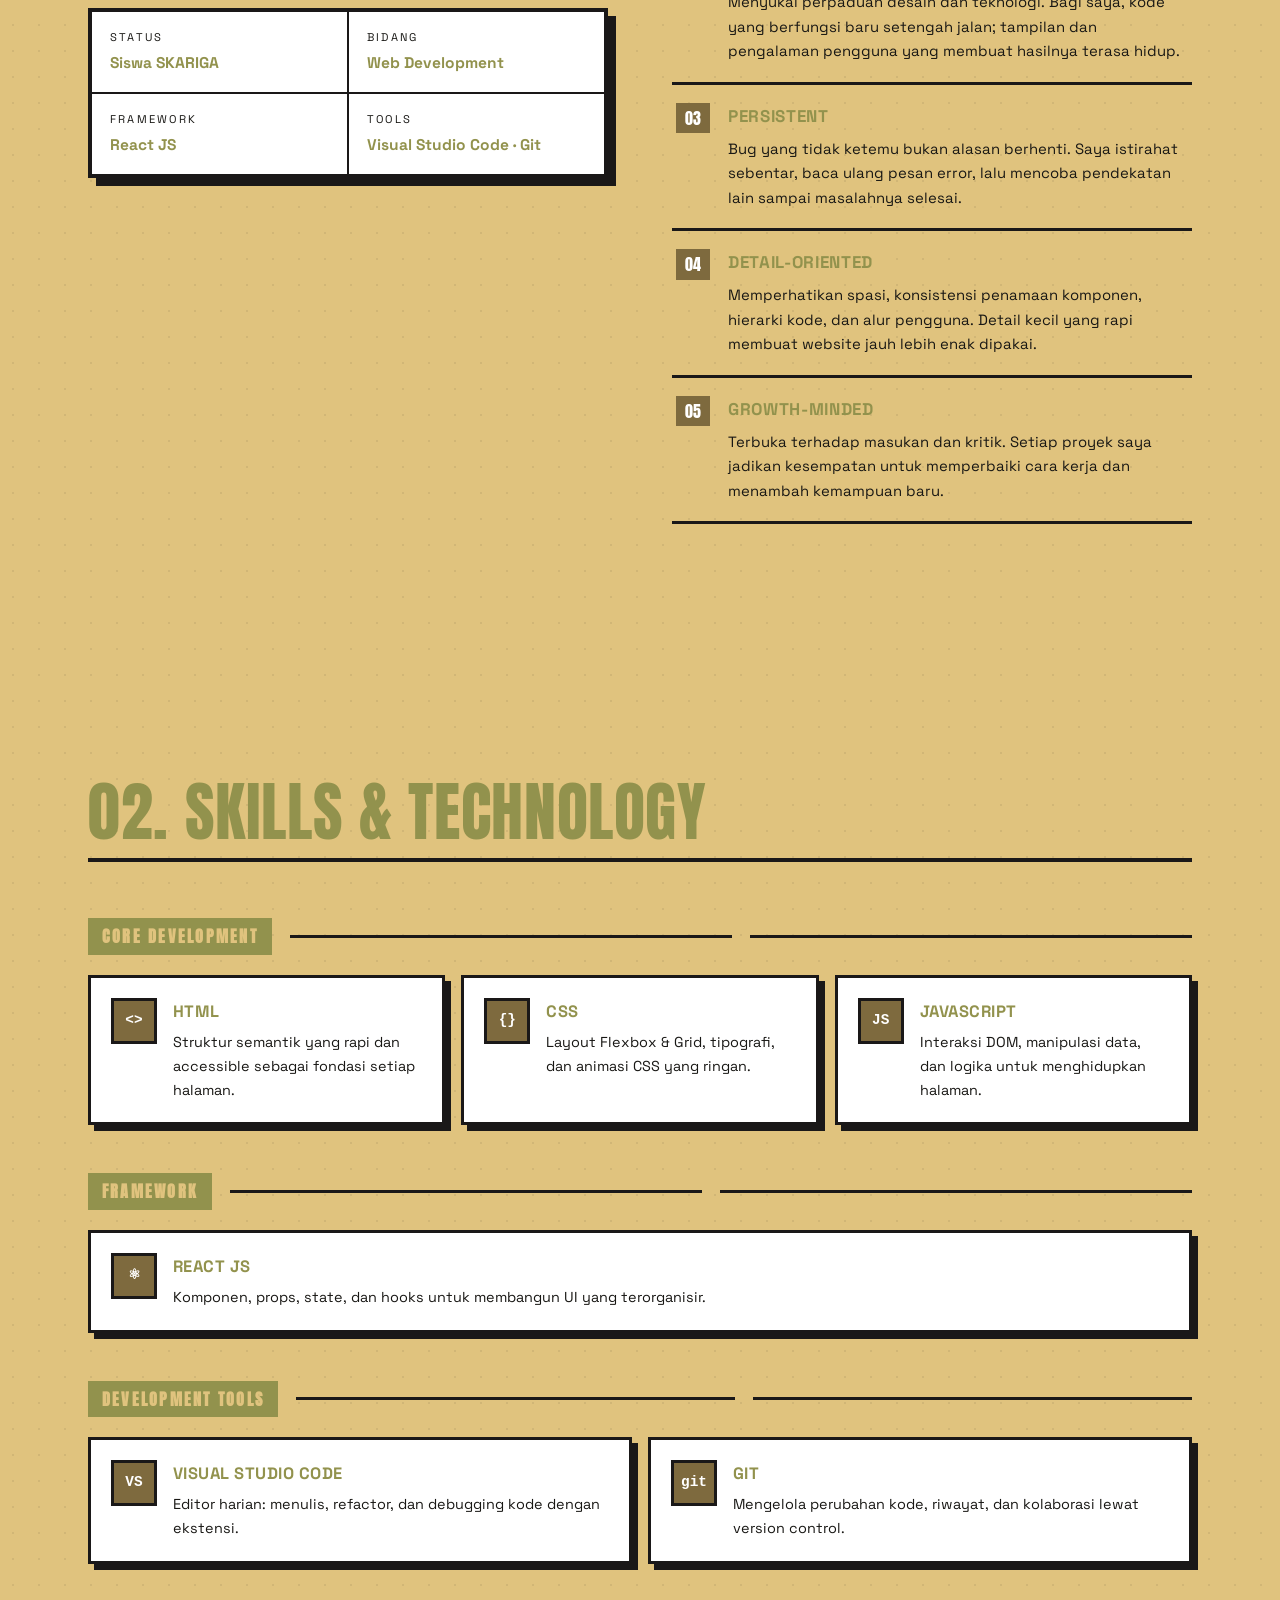
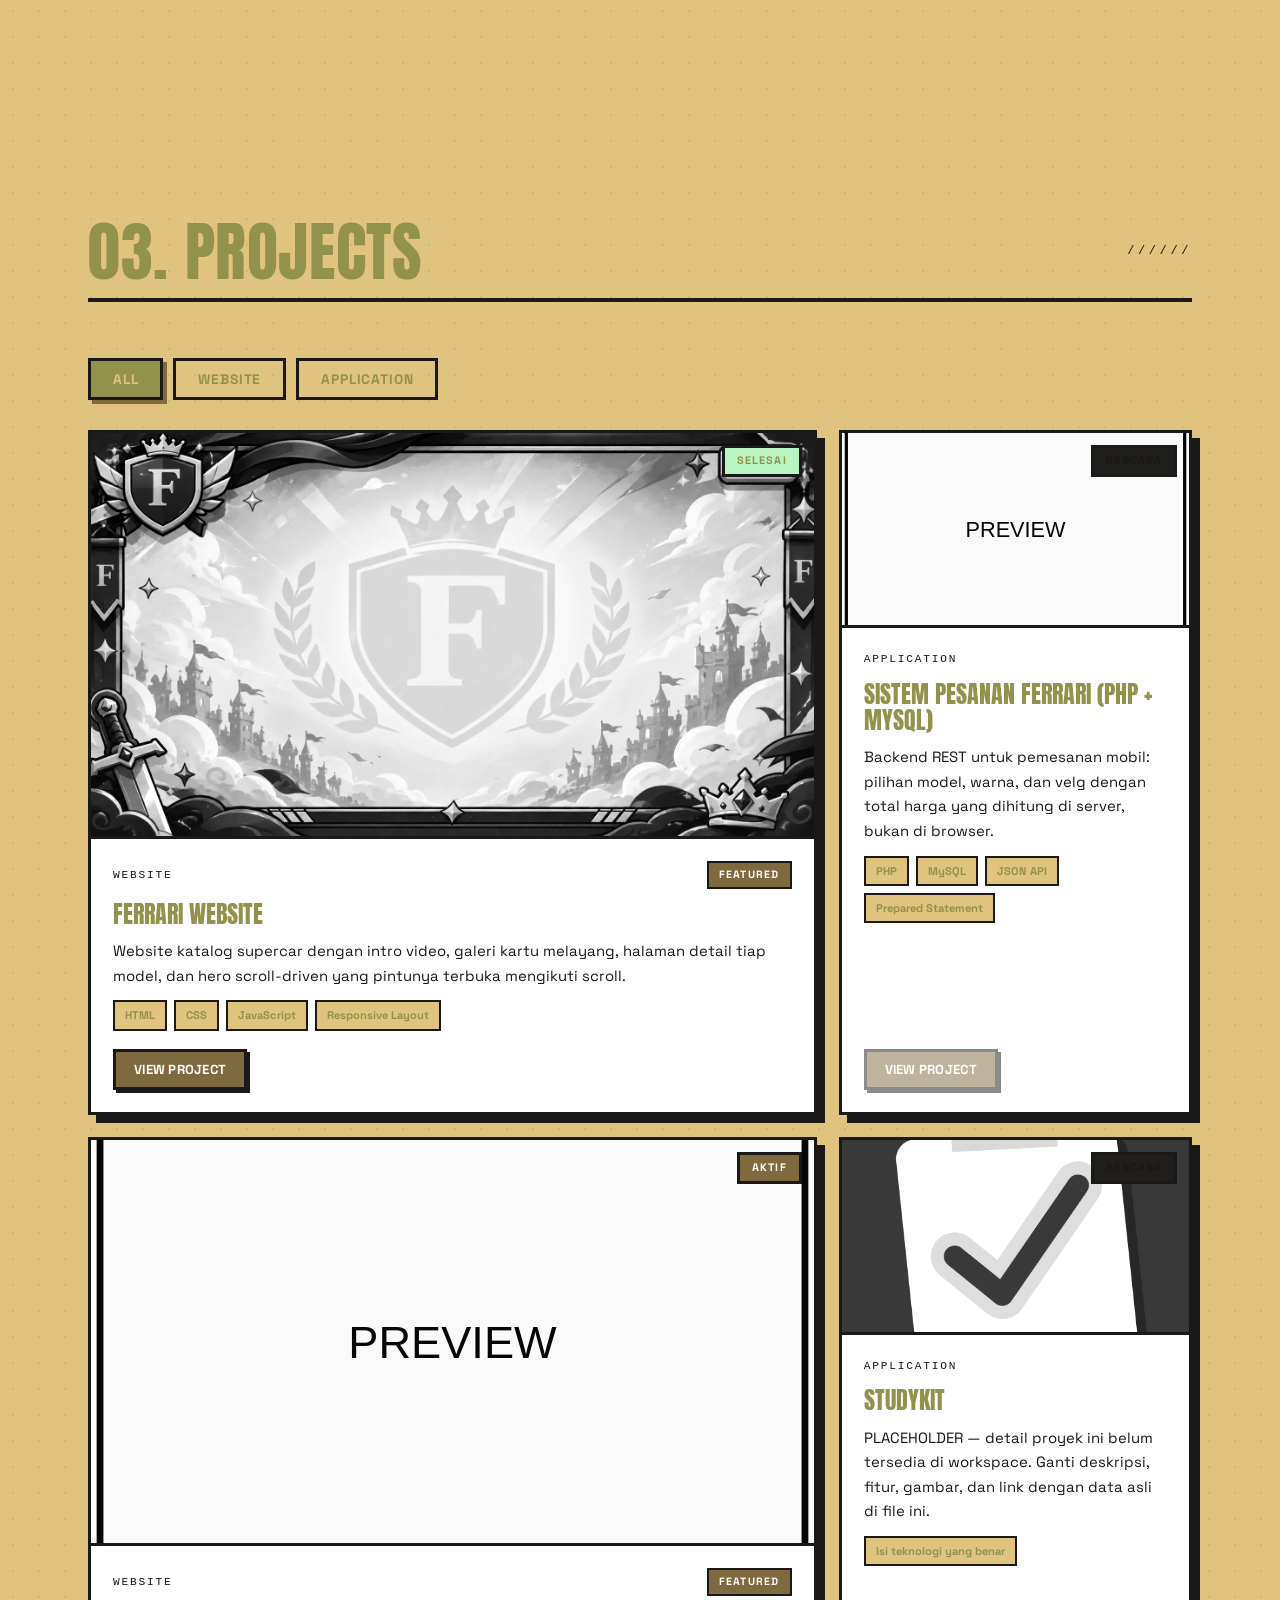
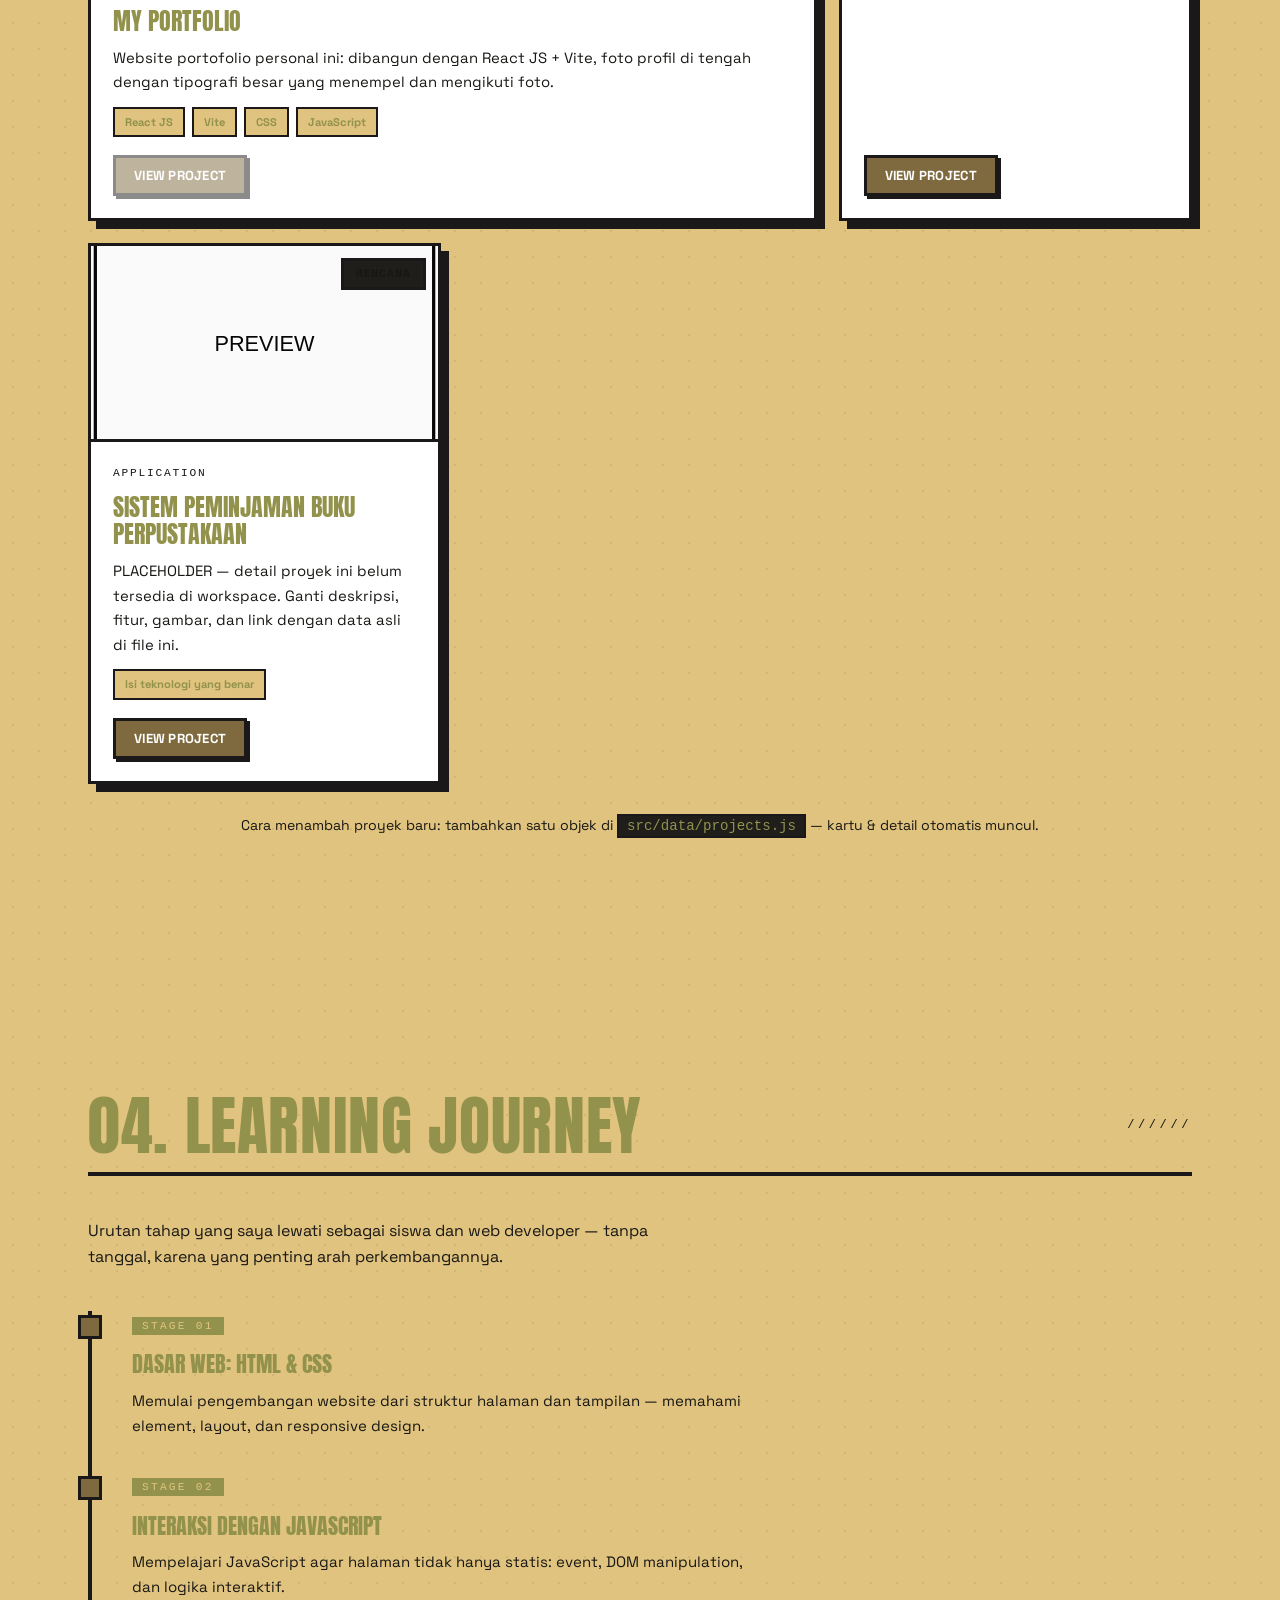
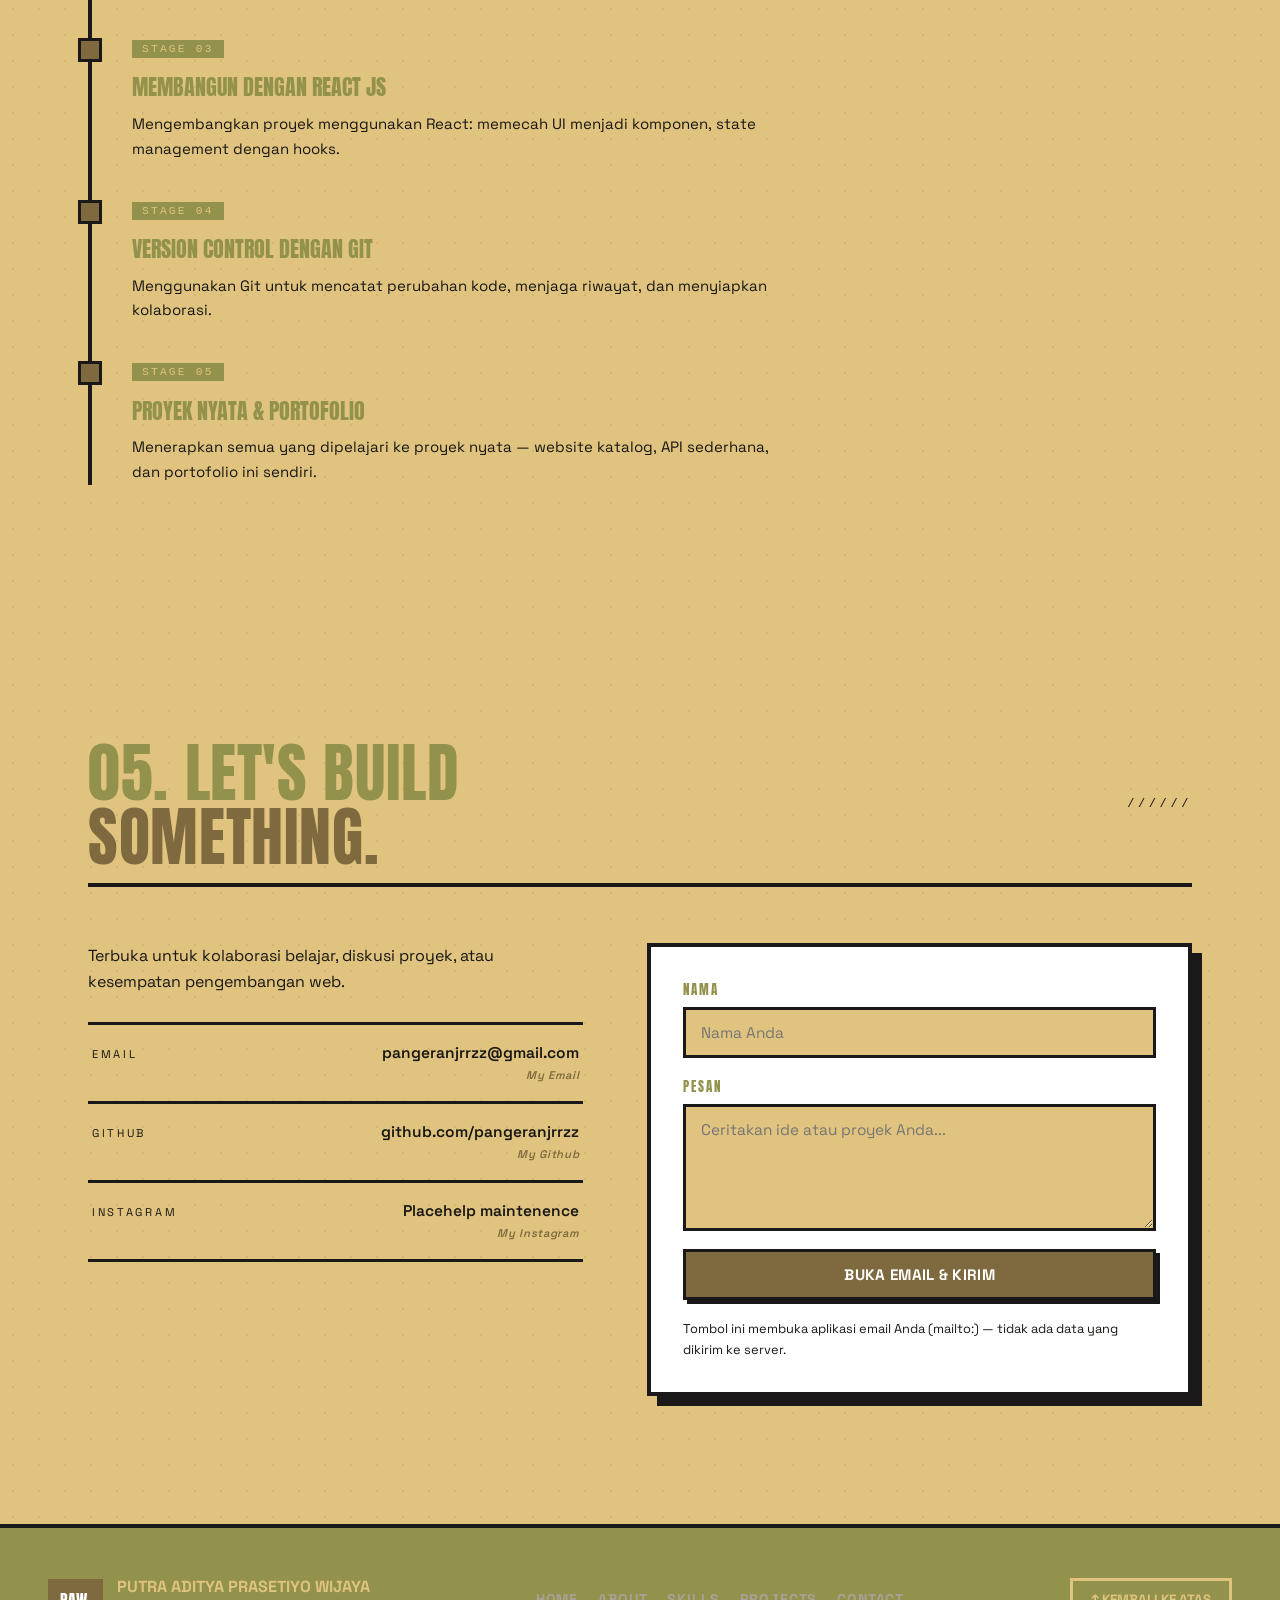
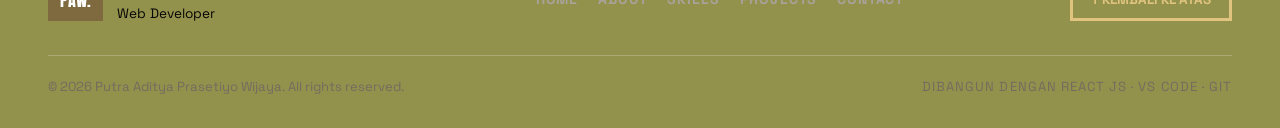
==== commit c1906d30: "upgrade" ====
--- a/index.html
+++ b/index.html
@@ -19,23 +19,23 @@
     >
       
       :root {
-        --bg: #f3efe6; /* kertas */
-        --bg-soft: #eae4d6; /* kertas lebih tua */
-        --surface: #fbf9f3; /* kartu */
-        --line: rgba(17, 17, 17, 0.18);
-        --line-strong: #111111; /* border tebal ala zine */
-        --text: #111111; /* tinta */
-        --muted: #5c574e;
-        --accent: #ff2d00; /* merah marker */
-        --accent-soft: rgba(255, 45, 0, 0.12);
+        --bg: #e0c37e; /* kertas */
+        --bg-soft: #1f1e1b; /* kertas lebih tua */
+        --surface: #ffffff; /* kartu */
+        --line: rgba(29, 21, 21, 0.18);
+        --line-strong: #1a1818; /* border tebal ala zine */
+        --text: #92924d; /* tinta */
+        --muted: #181714;
+        --accent: #7e6a3e; /* merah marker */
+        --accent-soft: rgba(123, 221, 98, 0.12);
         --font-display: "Anton", "Arial Black", Impact, sans-serif;
         --font: "Space Grotesk", "Helvetica Neue", Arial, sans-serif;
         --mono: "SFMono-Regular", Consolas, "Liberation Mono", monospace;
         --max: 1200px;
         --pad: clamp(20px, 5vw, 48px);
-        --radius: 0; /* brutalist: sudut tajam */
+        --radius: 5; /* brutalist: sudut tajam */
         --ease: cubic-bezier(0.22, 1, 0.36, 1);
-        --shadow-hard: 6px 6px 0 #111111; /* bayangan padat, bukan blur */
+        --shadow-hard: 6px 6px 0 #ecb9b9; /* bayangan padat, bukan blur */
       }
 
       *,
@@ -82,7 +82,7 @@
 
       ::selection {
         background: var(--accent);
-        color: #fff;
+        color: #1b1919;
       }
 
       /* fokus keyboard yang jelas */
@@ -183,7 +183,7 @@
       }
 
       .btn--solid:hover {
-        background: #ff4719;
+        background: #131212;
       }
 
       .btn--ghost:hover {
@@ -245,7 +245,7 @@
       }
 
       .nav--scrolled {
-        background: rgba(243, 239, 230, 0.94);
+        background: rgba(136, 131, 89, 0.94);
       }
 
       .nav__inner {
@@ -348,7 +348,7 @@
       .nav__backdrop {
         position: fixed;
         inset: 0;
-        background: rgba(17, 17, 17, 0.45);
+        background: rgba(104, 82, 82, 0.45);
         opacity: 0;
         pointer-events: none;
         transition: opacity 0.3s;
@@ -990,7 +990,7 @@
         position: fixed;
         inset: 0;
         z-index: 120;
-        background: rgba(17, 17, 17, 0.7);
+        background: rgba(189, 166, 166, 0.7);
         display: flex;
         align-items: center;
         justify-content: center;
@@ -1090,7 +1090,7 @@
 
       .modal__close:hover {
         background: var(--accent);
-        color: #fff;
+        color: #4b2e2e;
         transform: translate(-2px, -2px);
         box-shadow: 6px 6px 0 var(--line-strong);
       }
@@ -1406,7 +1406,7 @@
 
       .footer__role {
         margin: 2px 0 0;
-        color: #a8a29a;
+        color: #070606;
         font-size: 0.85rem;
       }
 
@@ -1464,7 +1464,7 @@
       .footer__bottom p {
         margin: 0;
         font-size: 0.82rem;
-        color: #a8a29a;
+        color: #756c5e;
       }
 
       .footer__made {
@@ -1538,7 +1538,7 @@
           >
             <div class="hero__type">
               <span class="hero__line hero__line--1"
-                >Putra Aditya Prasetiyo Wijaya</span
+                >WELCOME IN MY PORTO</span
               >
               <div class="hero__photo">
                 <img
@@ -1566,23 +1566,22 @@
           </div>
           <div class="hero__marquee" aria-hidden="true">
             <div class="hero__marquee-track">
-              <span>Web Developer ///</span><span>Siswa SKARIGA ///</span
-              ><span>HTML ///</span><span>CSS ///</span
-              ><span>JavaScript ///</span><span>React JS ///</span
-              ><span>VS Code ///</span><span>Git ///</span
-              ><span>Portfolio 2024 ///</span><span>Web Developer ///</span
-              ><span>Siswa SKARIGA ///</span><span>HTML ///</span
-              ><span>CSS ///</span><span>JavaScript ///</span
-              ><span>React JS ///</span><span>VS Code ///</span
-              ><span>Git ///</span><span>Portfolio 2024 ///</span>
+              <span>Skill Web Developer / </span><span>Siswa SKARIGA /</span
+              ><span>HTML /</span><span>CSS /</span
+              ><span>JavaScript /</span><span>React JS /</span
+              ><span>VS Code /</span><span>Git /</span
+              ><span>Portofolio 2026 /</span><span>Web Developer /</span
+              ><span>Siswa SKARIGA /</span><span>HTML /</span
+              ><span>CSS /</span><span>JavaScript /</span
+              ><span>React JS /</span><span>VS Code /</span
+              ><span>Git /</span><span>Portofolio 2026 /</span>
             </div>
           </div>
         </section>
         <section class="section about" id="about">
           <div class="section__head">
-            <span class="section__index">01</span>
-            <h2 class="section__title">About Me</h2>
-            <span class="section__rule">//////</span>
+            <h2 class="section__title"> 01. About Me </h2>
+            <span class="section__rule">?////?</span>
           </div>
           <div class="about__grid reveal is-visible">
             <div class="about__text">
@@ -1681,8 +1680,7 @@
         </section>
         <section class="section skills" id="skills">
           <div class="section__head">
-            <span class="section__index">02</span>
-            <h2 class="section__title">Skills &amp; Technology</h2>
+            <h2 class="section__title">02. Skills &amp; Technology</h2>
             <span class="section__rule" aria-hidden="true"></span>
           </div>
           <div class="skills__groups reveal is-visible">
@@ -1777,8 +1775,7 @@
         </section>
         <section class="section projects" id="projects">
           <div class="section__head">
-            <span class="section__index">03</span>
-            <h2 class="section__title">Projects</h2>
+            <h2 class="section__title">03. Projects</h2>
             <span class="section__rule">//////</span>
           </div>
           <div
@@ -1796,7 +1793,7 @@
                 <img
                   alt="Preview Ferrari Website"
                   loading="lazy"
-                  src="aset/ferrari.svg"
+                  src="img/Latar UI Fantasi Kerajaan Berkilau.png"
                 /><span class="pcard__status pcard__status--selesai"
                   >Selesai</span
                 >
@@ -1906,7 +1903,7 @@
                 <img
                   alt="Preview StudyKit"
                   loading="lazy"
-                  src="aset/placeholder.svg"
+                  src="img/studykit-icon.png"
                 /><span class="pcard__status pcard__status--rencana"
                   >Rencana</span
                 >
@@ -1978,8 +1975,7 @@
         </section>
         <section class="section journey" id="journey">
           <div class="section__head">
-            <span class="section__index">04</span>
-            <h2 class="section__title">Learning Journey</h2>
+            <h2 class="section__title">04. Learning Journey</h2>
             <span class="section__rule">//////</span>
           </div>
           <p class="journey__intro">
@@ -2046,9 +2042,8 @@
         </section>
         <section class="section contact" id="contact">
           <div class="section__head">
-            <span class="section__index">05</span>
             <h2 class="section__title contact__title">
-              Let's build<br /><em>something.</em>
+              05. Let's build<br /><em>something.</em>
             </h2>
             <span class="section__rule">//////</span>
           </div>
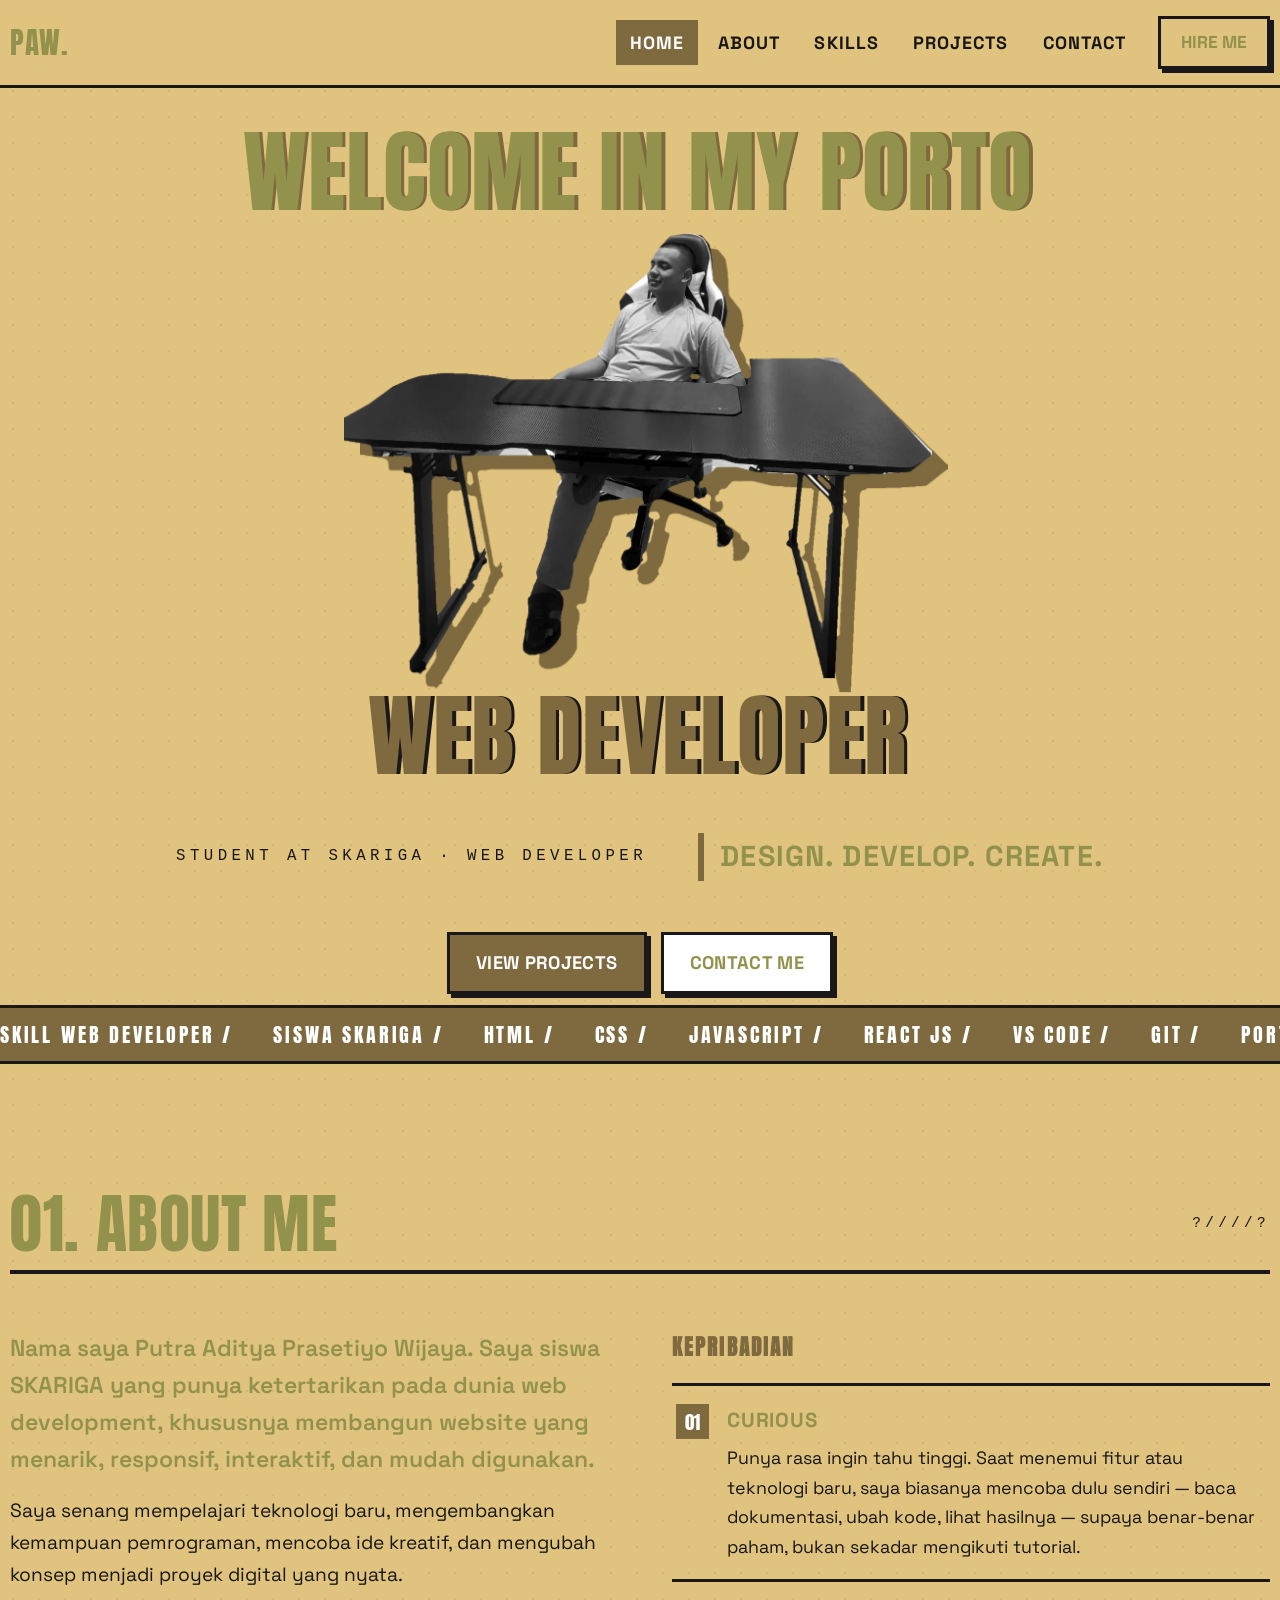
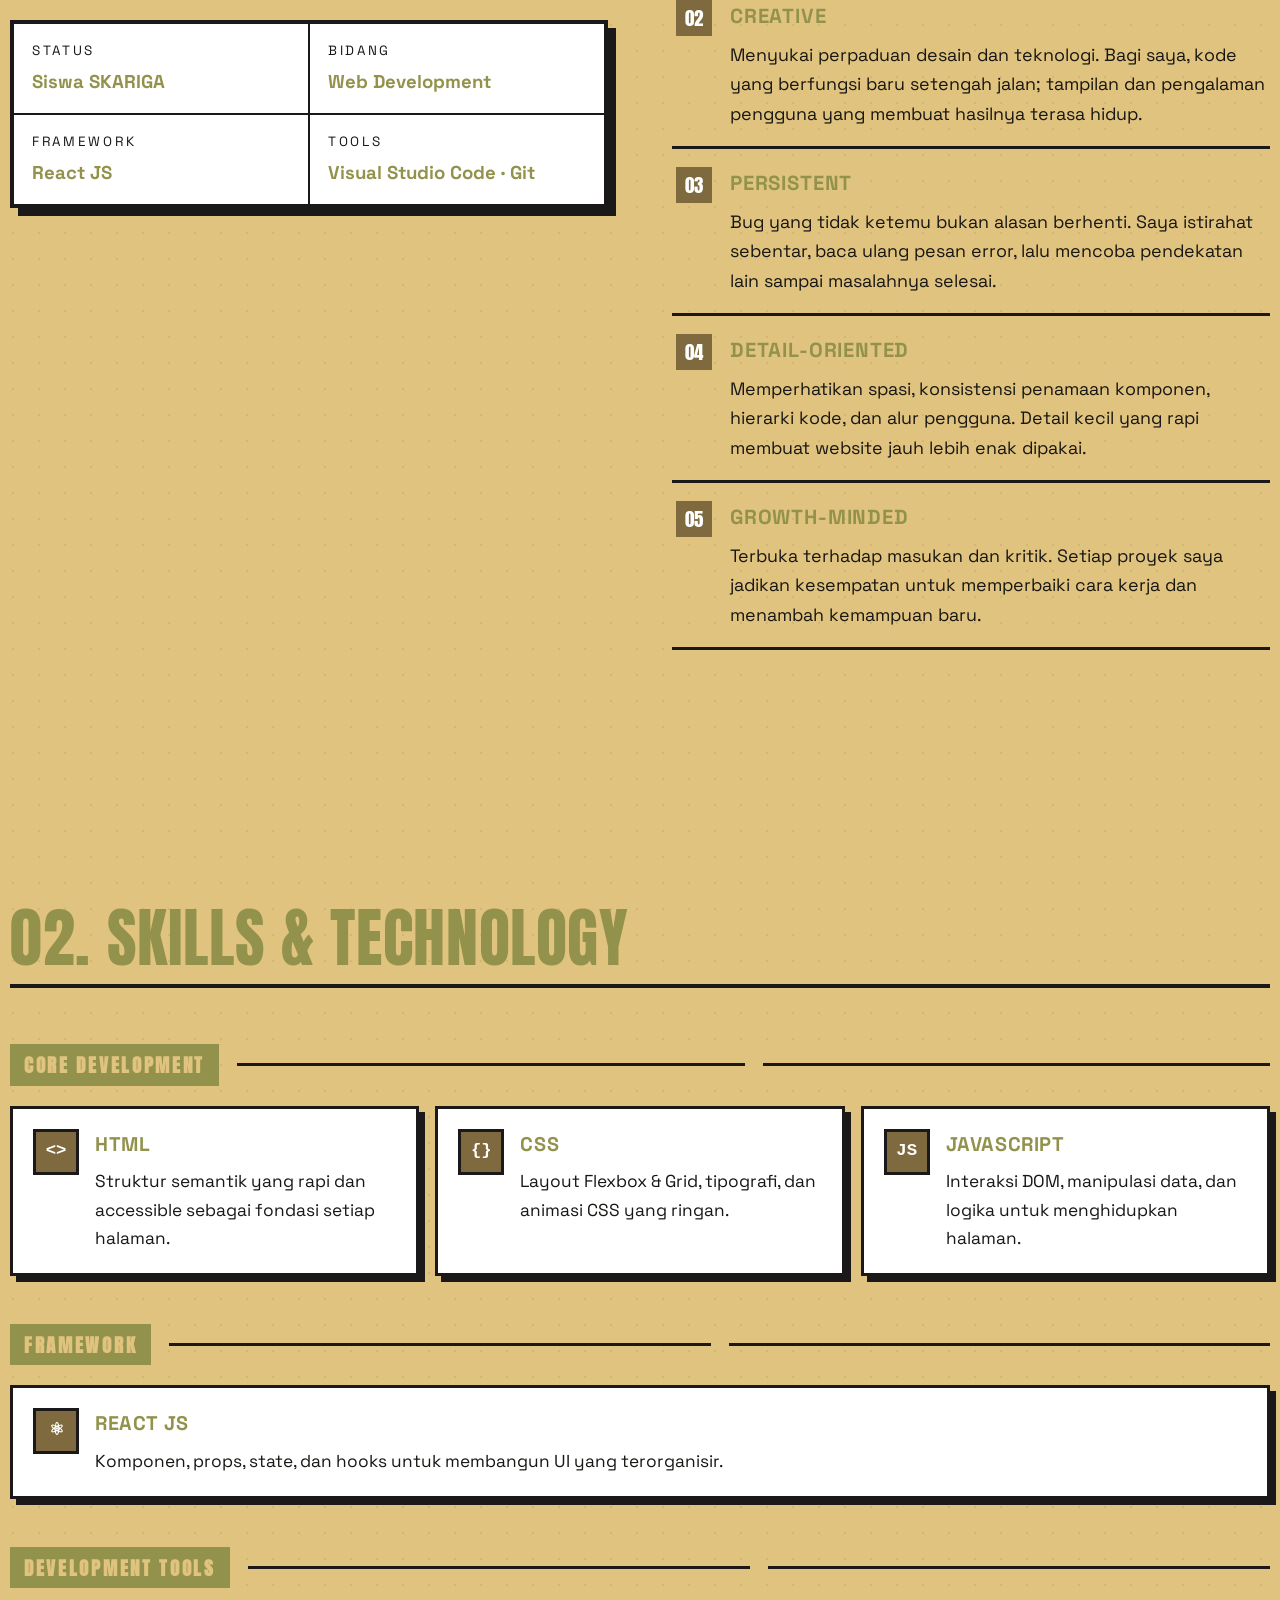
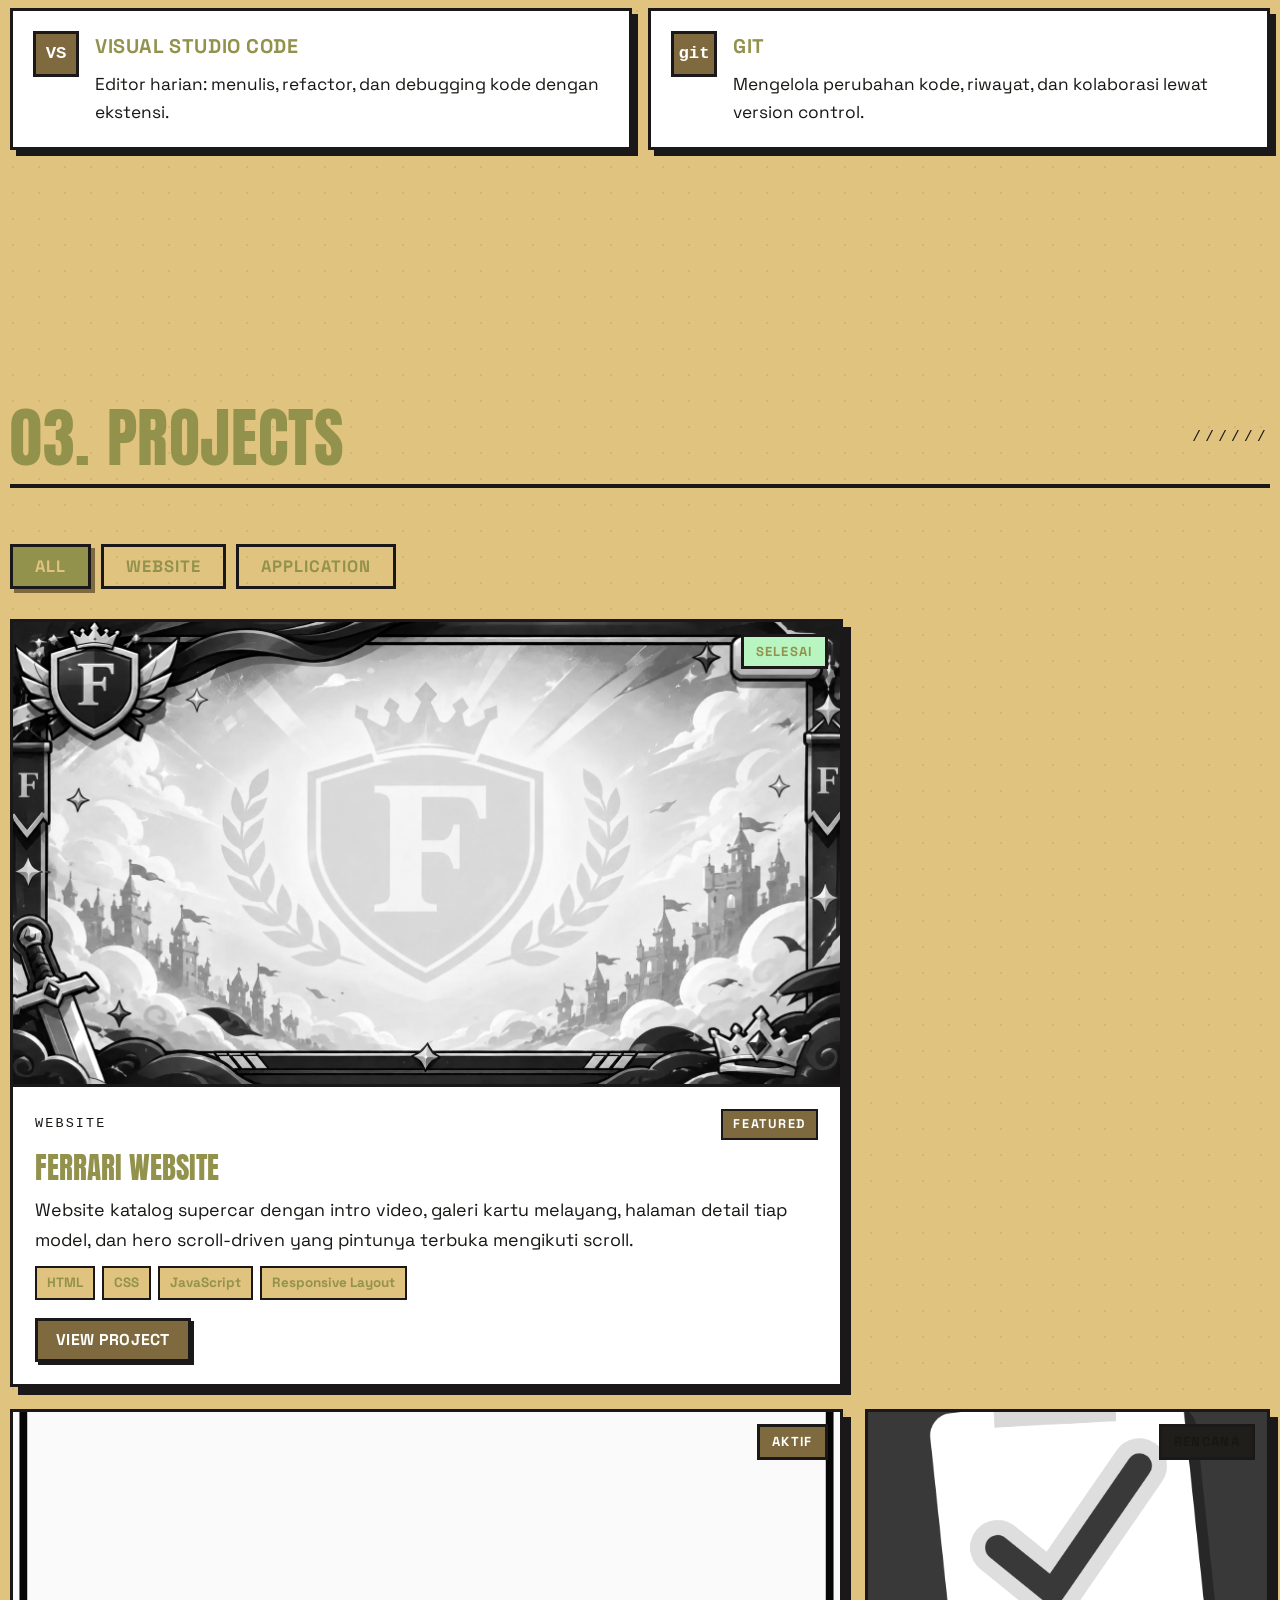
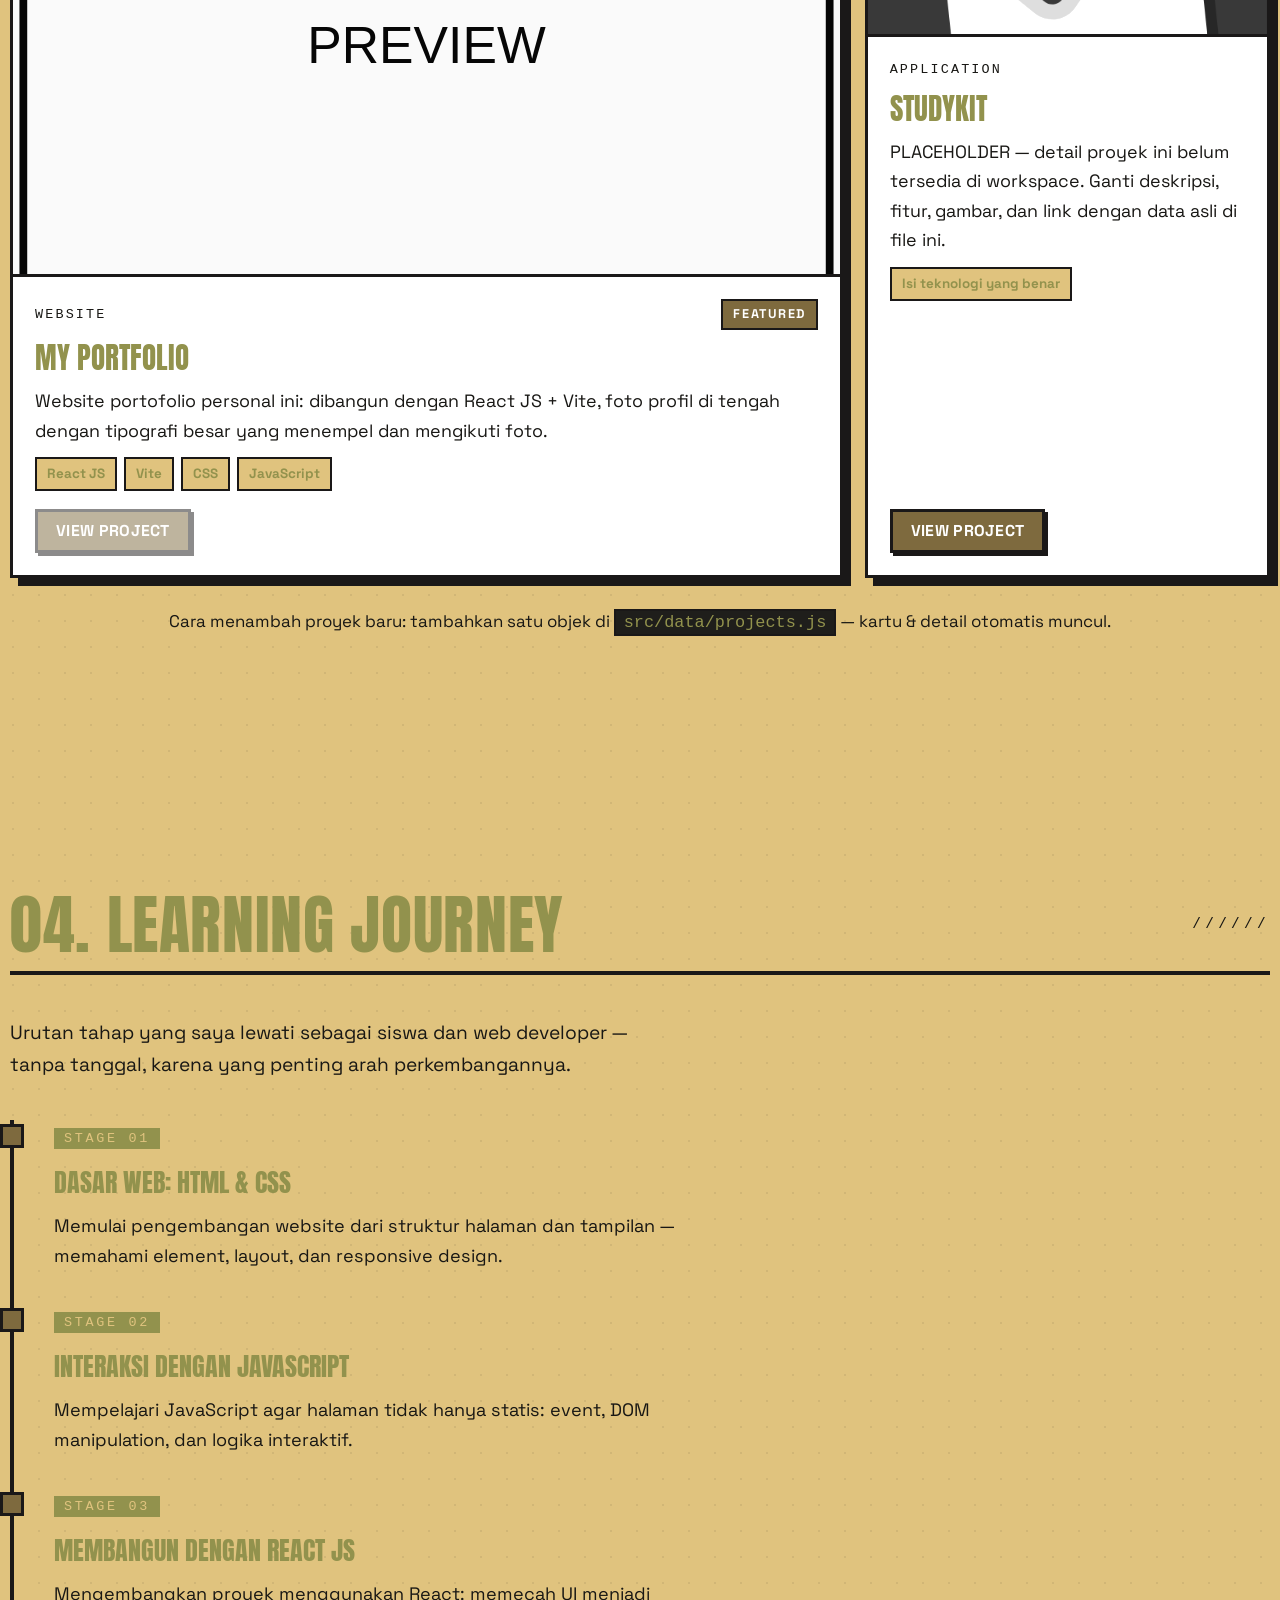
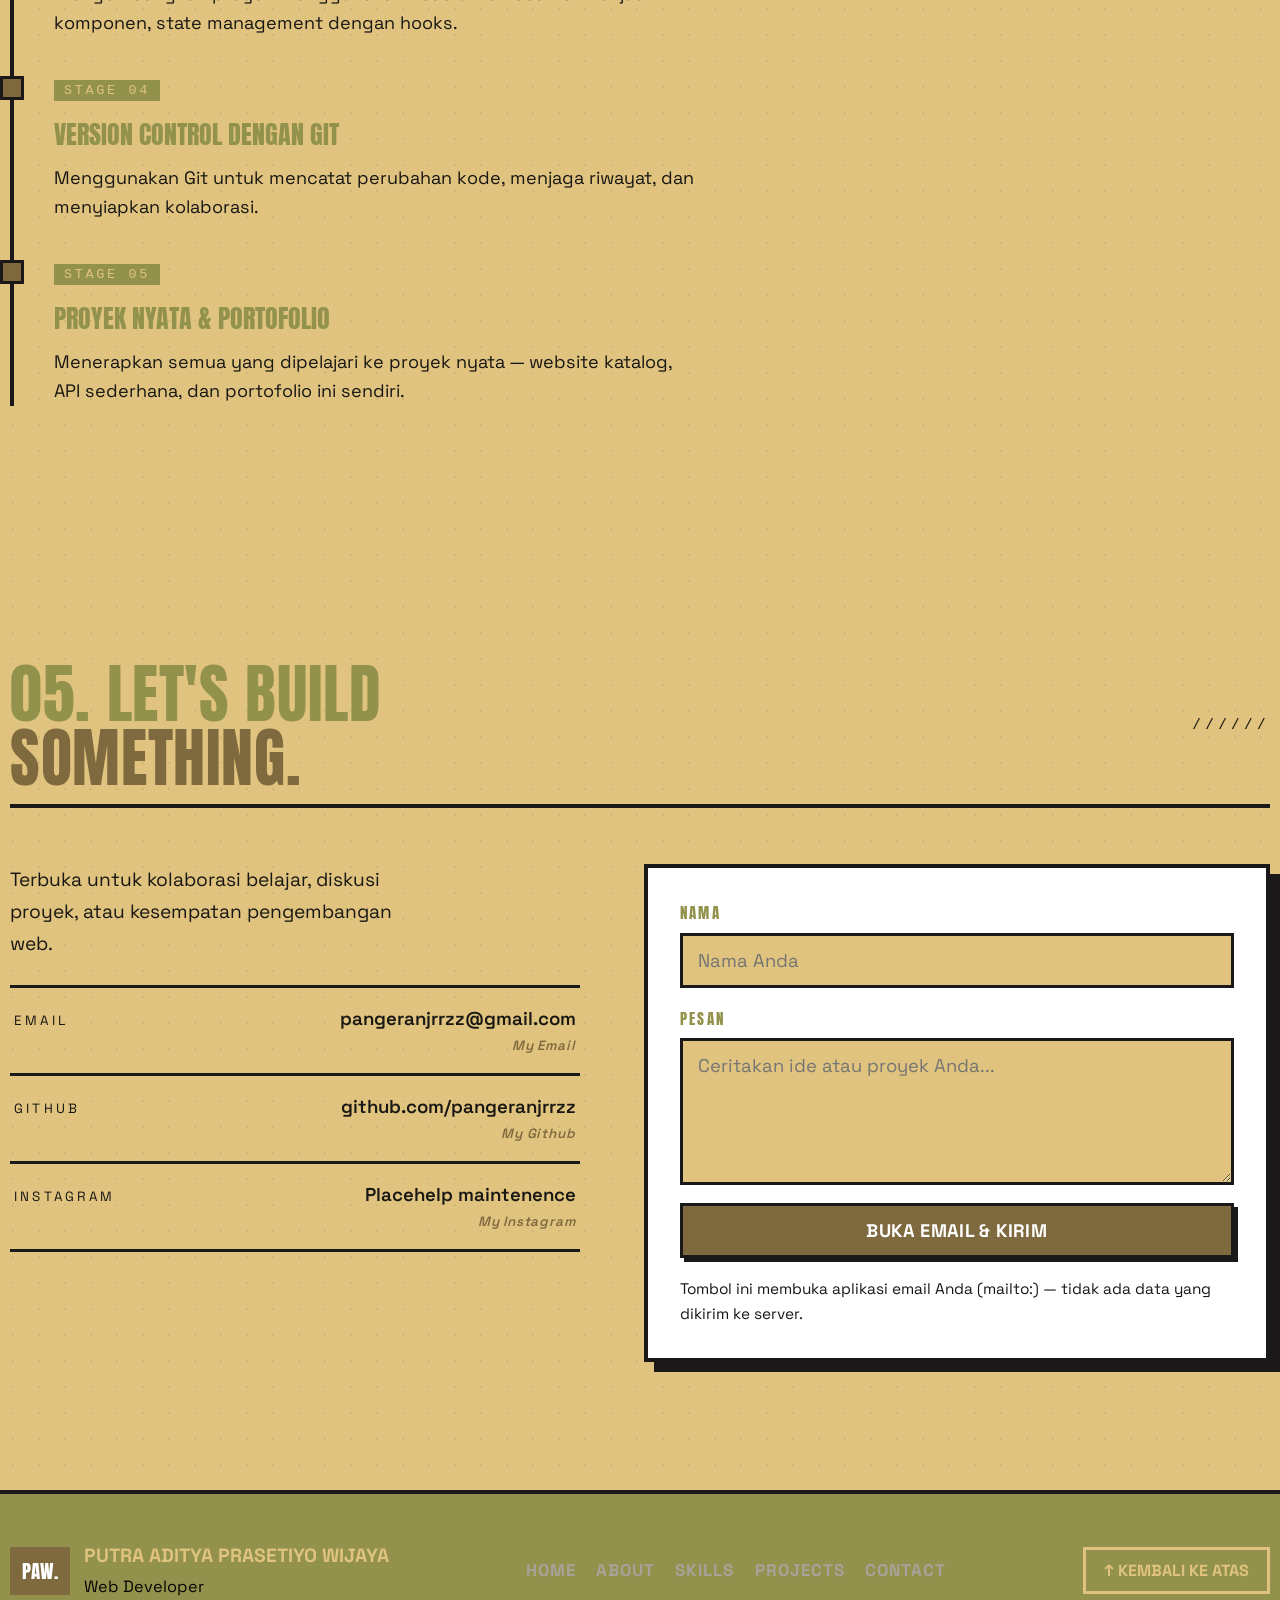
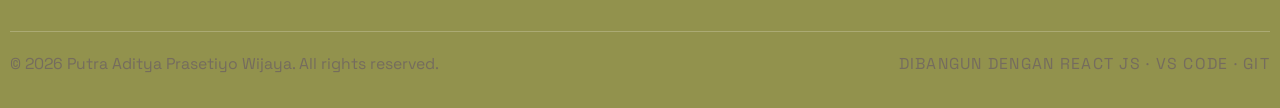
==== commit 7587505e: "upgrade 2" ====
--- a/index.html
+++ b/index.html
@@ -10,14 +10,16 @@
     />
     <link rel="preconnect" href="https://fonts.googleapis.com/" />
     <link rel="preconnect" href="https://fonts.gstatic.com/" crossorigin="" />
-    <link href="https://fonts.googleapis.com/css2?family=Anton&family=Space+Grotesk:wght@400;500;600;700&display=swap" rel="stylesheet" />
+    <link
+      href="https://fonts.googleapis.com/css2?family=Anton&family=Space+Grotesk:wght@400;500;600;700&display=swap"
+      rel="stylesheet"
+    />
     <link rel="icon" type="image/png" href="img/paw_logo_v2_transparan.png" />
     <title>Putra Aditya Prasetiyo Wijaya — Web Developer Portofolio</title>
     <style
       type="text/css"
       data-vite-dev-id="C:/Users/PUTRA ADITYA/.config/freebuff-desktop/local-projects/81e0e118-e635-45e7-a0ea-1029307e2b9e/threads/dab9d94d498bad988b642aee1ae8ab380f80203c088a669528d11ae847d16459/src/styles/global.css"
     >
-      
       :root {
         --bg: #e0c37e; /* kertas */
         --bg-soft: #1f1e1b; /* kertas lebih tua */
@@ -31,11 +33,37 @@
         --font-display: "Anton", "Arial Black", Impact, sans-serif;
         --font: "Space Grotesk", "Helvetica Neue", Arial, sans-serif;
         --mono: "SFMono-Regular", Consolas, "Liberation Mono", monospace;
-        --max: 1200px;
-        --pad: clamp(20px, 5vw, 48px);
+        --max: 1960px;
+        --pad: clamp(8px, 1vw, 10px);
         --radius: 5; /* brutalist: sudut tajam */
         --ease: cubic-bezier(0.22, 1, 0.36, 1);
         --shadow-hard: 6px 6px 0 #ecb9b9; /* bayangan padat, bukan blur */
+      }
+
+      .side-name {
+        position: fixed;
+        transition: opacity 0.4s ease;
+        top: 100px;
+        right: 10px; /* mau di kanan? ganti jadi: right: 10px; */
+        writing-mode: vertical-rl; /* huruf berdiri, dibaca atas ke bawah */
+        font-family: "Anton", Impact, sans-serif;
+        font-size: min(10vh, 60vw); /* besar, menyesuaikan layar */
+        line-height: 0.9;
+        text-transform: uppercase;
+        color: #75854f;
+        text-shadow: 0.035em 0.035em 0 #5a4822;
+        z-index: 1;
+        pointer-events: none;
+      }
+
+      .side-name.is-hidden {
+        opacity: 0;
+      }
+
+      @media (max-width: 1000px) {
+        .side-name {
+          display: none;
+        } /* layar sempit: disembunyikan agar tidak menabrak foto */
       }
 
       *,
@@ -48,6 +76,18 @@
         scroll-behavior: smooth;
         scroll-padding-top: 84px; /* kompensasi navbar tetap */
         -webkit-text-size-adjust: 100%;
+      }
+
+      html {
+        font-size: 120%;
+      }
+
+      .hero__line--1,
+      .hero__line--2 {
+        font-size: clamp(44px, 8vw, 140px);
+      }
+      .hero__photo {
+        width: clamp(300px, 46vw, 760px);
       }
 
       body {
@@ -63,6 +103,78 @@
         line-height: 1.65;
         -webkit-font-smoothing: antialiased;
         overflow-x: hidden;
+      }
+
+      .cursor-dot,
+      .cursor-ring {
+        position: fixed;
+        top: 0;
+        left: 0;
+        border-radius: 50%;
+        pointer-events: none;
+        z-index: 9999;
+        opacity: 0;
+        transition: opacity 0.3s;
+      }
+      .cursor-dot {
+        width: 8px;
+        height: 8px;
+        margin: -4px 0 0 -4px;
+        background: #1a1818;
+      }
+      .cursor-ring {
+        width: 38px;
+        height: 38px;
+        margin: -19px 0 0 -19px;
+        border: 2px solid #7e6a3e;
+        transition:
+          width 0.25s,
+          height 0.25s,
+          margin 0.25s,
+          background 0.25s,
+          opacity 0.3s;
+      }
+      .cursor-ring.is-hover {
+        width: 64px;
+        height: 64px;
+        margin: -32px 0 0 -32px;
+        background: rgba(146, 146, 77, 0.3);
+      }
+      .cursor-ring.is-down {
+        width: 26px;
+        height: 26px;
+        margin: -13px 0 0 -13px;
+      }
+
+      /* sembunyikan kursor asli (kelas ini dipasang oleh JS) */
+      html.has-cursor,
+      html.has-cursor a,
+      html.has-cursor button {
+        cursor: none;
+      }
+
+      .trail {
+        position: fixed;
+        top: 0;
+        left: 0;
+        width: 14px;
+        height: 14px;
+        margin: -7px 0 0 -7px;
+        border: 2px solid #1a1818;
+        pointer-events: none;
+        z-index: 9998;
+        animation: trailFade 0.7s ease-out forwards;
+      }
+
+      @keyframes trailFade {
+        from {
+          opacity: 0.9;
+          transform: translate(var(--x), var(--y)) rotate(0deg) scale(1);
+        }
+        to {
+          opacity: 0;
+          transform: translate(var(--x), var(--y)) rotate(90deg) scale(0.2);
+        }
       }
 
       img {
@@ -1496,6 +1608,7 @@
   <body>
     <div id="root">
       <header class="nav">
+        <div class="side-name" aria-hidden="true">PUTRA ADITYA P.W</div>
         <div class="nav__inner">
           <a
             href="#home"
@@ -1504,20 +1617,13 @@
             >PAW.</a
           >
           <nav class="nav__menu" aria-label="Menu utama">
-            <a
-              href="#home"
-              class="nav__link is-active"
-              aria-current="page"
+            <a href="#home" class="nav__link is-active" aria-current="page"
               >Home</a
             ><a href="#about" class="nav__link">About</a
             ><a href="#skills" class="nav__link">Skills</a
-            ><a href="#projects" class="nav__link"
-              >Projects</a
-            ><a href="#contact" class="nav__link"
-              >Contact</a
-            ><a href="#contact" class="nav__cta"
-              >Hire me</a
-            >
+            ><a href="#projects" class="nav__link">Projects</a
+            ><a href="#contact" class="nav__link">Contact</a
+            ><a href="#contact" class="nav__cta">Hire me</a>
           </nav>
           <button class="burger" aria-label="Buka menu" aria-expanded="false">
             <span></span><span></span><span></span>
@@ -1537,9 +1643,7 @@
             "
           >
             <div class="hero__type">
-              <span class="hero__line hero__line--1"
-                >WELCOME IN MY PORTO</span
-              >
+              <span class="hero__line hero__line--1">WELCOME IN MY PORTO</span>
               <div class="hero__photo">
                 <img
                   alt="Foto profil Putra Aditya Prasetiyo Wijaya"
@@ -1553,34 +1657,39 @@
               <span class="hero__line hero__line--2">Web Developer</span>
             </div>
           </div>
+
           <div class="hero__caption">
             <p class="hero__kicker">Student at SKARIGA · Web Developer</p>
             <p class="hero__tagline">Design. Develop. Create.</p>
             <div class="hero__actions">
-              <a href="#projects" class="btn btn--solid"
-                >View Projects</a
-              ><a href="#contact" class="btn btn--ghost"
-                >Contact Me</a
-              >
+              <a href="#projects" class="btn btn--solid">View Projects</a
+              ><a href="#contact" class="btn btn--ghost">Contact Me</a>
             </div>
           </div>
           <div class="hero__marquee" aria-hidden="true">
             <div class="hero__marquee-track">
               <span>Skill Web Developer / </span><span>Siswa SKARIGA /</span
-              ><span>HTML /</span><span>CSS /</span
+              ><span>HTML /</span><span>CSS /</span><span>JavaScript /</span
+              ><span>React JS /</span><span>VS Code /</span><span>Git /</span
+              ><span>Portofolio 2026 /</span><span>Web Developer /</span
+              ><span>Siswa SKARIGA /</span><span>HTML /</span><span>CSS /</span
+              ><span>JavaScript /</span><span>React JS /</span
+              ><span>VS Code /</span><span>Git /</span
+              ><span>Portofolio 2026 /</span><span>Skill Web Developer / </span
+              ><span>Siswa SKARIGA /</span><span>HTML /</span><span>CSS /</span
               ><span>JavaScript /</span><span>React JS /</span
               ><span>VS Code /</span><span>Git /</span
               ><span>Portofolio 2026 /</span><span>Web Developer /</span
-              ><span>Siswa SKARIGA /</span><span>HTML /</span
-              ><span>CSS /</span><span>JavaScript /</span
-              ><span>React JS /</span><span>VS Code /</span
-              ><span>Git /</span><span>Portofolio 2026 /</span>
+              ><span>Siswa SKARIGA /</span><span>HTML /</span><span>CSS /</span
+              ><span>JavaScript /</span><span>React JS /</span
+              ><span>VS Code /</span><span>Git /</span
+              ><span>Portofolio 2026 /</span>
             </div>
           </div>
         </section>
         <section class="section about" id="about">
           <div class="section__head">
-            <h2 class="section__title"> 01. About Me </h2>
+            <h2 class="section__title">01. About Me</h2>
             <span class="section__rule">?////?</span>
           </div>
           <div class="about__grid reveal is-visible">
@@ -1825,44 +1934,6 @@
                 </div>
               </div>
             </article>
-            <article class="pcard">
-              <div class="pcard__media">
-                <img
-                  alt="Preview Sistem Pesanan Ferrari (PHP + MySQL)"
-                  loading="lazy"
-                  src="aset/pesanan.svg"
-                /><span class="pcard__status pcard__status--rencana"
-                  >rencana</span
-                >
-              </div>
-              <div class="pcard__body">
-                <div class="pcard__meta">
-                  <span class="pcard__cat">Application</span>
-                </div>
-                <h3 class="pcard__title">
-                  Sistem Pesanan Ferrari (PHP + MySQL)
-                </h3>
-                <p class="pcard__desc">
-                  Backend REST untuk pemesanan mobil: pilihan model, warna, dan
-                  velg dengan total harga yang dihitung di server, bukan di
-                  browser.
-                </p>
-                <ul class="pcard__tech" aria-label="Teknologi">
-                  <li>PHP</li>
-                  <li>MySQL</li>
-                  <li>JSON API</li>
-                  <li>Prepared Statement</li>
-                </ul>
-                <div class="pcard__actions">
-                  <button
-                    class="btn btn--solid btn--sm"
-                    aria-label="Lihat detail Sistem Pesanan Ferrari (PHP + MySQL)"
-                  >
-                    View Project
-                  </button>
-                </div>
-              </div>
-            </article>
             <article class="pcard pcard--featured">
               <div class="pcard__media">
                 <img
@@ -1925,41 +1996,6 @@
                   <button
                     class="btn btn--solid btn--sm"
                     aria-label="Lihat detail StudyKit"
-                  >
-                    View Project
-                  </button>
-                </div>
-              </div>
-            </article>
-            <article class="pcard" data-url="library-management/index.html">
-              <div class="pcard__media">
-                <img
-                  alt="Preview Sistem Peminjaman Buku Perpustakaan"
-                  loading="lazy"
-                  src="aset/placeholder.svg"
-                /><span class="pcard__status pcard__status--rencana"
-                  >Rencana</span
-                >
-              </div>
-              <div class="pcard__body">
-                <div class="pcard__meta">
-                  <span class="pcard__cat">Application</span>
-                </div>
-                <h3 class="pcard__title">
-                  Sistem Peminjaman Buku Perpustakaan
-                </h3>
-                <p class="pcard__desc">
-                  PLACEHOLDER — detail proyek ini belum tersedia di workspace.
-                  Ganti deskripsi, fitur, gambar, dan link dengan data asli di
-                  file ini.
-                </p>
-                <ul class="pcard__tech" aria-label="Teknologi">
-                  <li>Isi teknologi yang benar</li>
-                </ul>
-                <div class="pcard__actions">
-                  <button
-                    class="btn btn--solid btn--sm"
-                    aria-label="Lihat detail Sistem Peminjaman Buku Perpustakaan"
                   >
                     View Project
                   </button>
@@ -2122,10 +2158,8 @@
             </div>
           </div>
           <nav class="footer__nav" aria-label="Navigasi footer">
-            <a href="#home">Home</a
-            ><a href="#about">About</a
-            ><a href="#skills">Skills</a
-            ><a href="#projects">Projects</a
+            <a href="#home">Home</a><a href="#about">About</a
+            ><a href="#skills">Skills</a><a href="#projects">Projects</a
             ><a href="#contact">Contact</a>
           </nav>
           <button class="footer__top">↑ Kembali ke atas</button>
@@ -2136,27 +2170,40 @@
         </div>
       </footer>
     </div>
-    
-    
-  
+
     <script>
       (function () {
-        var $ = function (s, r) { return (r || document).querySelector(s); };
-        var $$ = function (s, r) { return Array.prototype.slice.call((r || document).querySelectorAll(s)); };
-
+        var $ = function (s, r) {
+          return (r || document).querySelector(s);
+        };
+        var $$ = function (s, r) {
+          return Array.prototype.slice.call(
+            (r || document).querySelectorAll(s),
+          );
+        };
 
         /* Cadangan: kalau gambar tidak ditemukan, tampilkan placeholder */
-        var svgURI = function (s) { return "data:image/svg+xml;charset=utf-8," + encodeURIComponent(s); };
+        var svgURI = function (s) {
+          return "data:image/svg+xml;charset=utf-8," + encodeURIComponent(s);
+        };
         var ph = {
-          profile: svgURI('<svg xmlns="http://www.w3.org/2000/svg" viewBox="0 0 1000 938"><circle cx="500" cy="340" r="190" fill="#111"/><path d="M130 938c0-250 160-380 370-380s370 130 370 380z" fill="#111"/><text x="500" y="800" font-family="Arial Black,Impact,sans-serif" font-size="150" fill="#f3efe6" text-anchor="middle">PAW</text></svg>'),
-          project: svgURI('<svg xmlns="http://www.w3.org/2000/svg" viewBox="0 0 640 400"><rect width="640" height="400" fill="#f3efe6"/><rect x="8" y="8" width="624" height="384" fill="none" stroke="#111" stroke-width="6"/><text x="320" y="215" font-family="Arial Black,Impact,sans-serif" font-size="40" fill="#111" text-anchor="middle">PREVIEW</text></svg>')
+          profile: svgURI(
+            '<svg xmlns="http://www.w3.org/2000/svg" viewBox="0 0 1000 938"><circle cx="500" cy="340" r="190" fill="#111"/><path d="M130 938c0-250 160-380 370-380s370 130 370 380z" fill="#111"/><text x="500" y="800" font-family="Arial Black,Impact,sans-serif" font-size="150" fill="#f3efe6" text-anchor="middle">PAW</text></svg>',
+          ),
+          project: svgURI(
+            '<svg xmlns="http://www.w3.org/2000/svg" viewBox="0 0 640 400"><rect width="640" height="400" fill="#f3efe6"/><rect x="8" y="8" width="624" height="384" fill="none" stroke="#111" stroke-width="6"/><text x="320" y="215" font-family="Arial Black,Impact,sans-serif" font-size="40" fill="#111" text-anchor="middle">PREVIEW</text></svg>',
+          ),
         };
-        document.addEventListener("error", function (e) {
-          var img = e.target;
-          if (!img || img.tagName !== "IMG" || img.dataset.fallback) return;
-          img.dataset.fallback = "1";
-          img.src = img.closest(".hero__photo") ? ph.profile : ph.project;
-        }, true);
+        document.addEventListener(
+          "error",
+          function (e) {
+            var img = e.target;
+            if (!img || img.tagName !== "IMG" || img.dataset.fallback) return;
+            img.dataset.fallback = "1";
+            img.src = img.closest(".hero__photo") ? ph.profile : ph.project;
+          },
+          true,
+        );
         $$("img").forEach(function (img) {
           if (img.complete && img.naturalWidth === 0 && !img.dataset.fallback) {
             img.dataset.fallback = "1";
@@ -2166,12 +2213,16 @@
 
         /* 1. Bayangan nama + foto mengikuti kursor */
         var stage = $(".hero__stage");
-        var reduce = window.matchMedia("(prefers-reduced-motion: reduce)").matches;
+        var reduce = window.matchMedia(
+          "(prefers-reduced-motion: reduce)",
+        ).matches;
         if (stage && !reduce) {
-          var ticking = false, nx = 0, ny = 0;
+          var ticking = false,
+            nx = 0,
+            ny = 0;
           window.addEventListener("pointermove", function (e) {
             if (e.pointerType === "touch") return;
-            nx = (e.clientX / window.innerWidth - 0.5) * 2;   // -1 .. 1
+            nx = (e.clientX / window.innerWidth - 0.5) * 2; // -1 .. 1
             ny = (e.clientY / window.innerHeight - 0.5) * 2;
             if (ticking) return;
             ticking = true;
@@ -2186,9 +2237,15 @@
         }
 
         /* 2. Navbar: efek scroll, menu burger, link aktif */
-        var nav = $(".nav"), burger = $(".burger"), menu = $(".nav__menu"), backdrop = $(".nav__backdrop");
-        function onScroll() { nav.classList.toggle("nav--scrolled", window.scrollY > 20); }
-        window.addEventListener("scroll", onScroll, { passive: true }); onScroll();
+        var nav = $(".nav"),
+          burger = $(".burger"),
+          menu = $(".nav__menu"),
+          backdrop = $(".nav__backdrop");
+        function onScroll() {
+          nav.classList.toggle("nav--scrolled", window.scrollY > 20);
+        }
+        window.addEventListener("scroll", onScroll, { passive: true });
+        onScroll();
 
         function setMenu(open) {
           burger.classList.toggle("burger--open", open);
@@ -2196,33 +2253,122 @@
           backdrop.classList.toggle("show", open);
           burger.setAttribute("aria-expanded", String(open));
         }
-        burger.addEventListener("click", function () { setMenu(!menu.classList.contains("nav__menu--open")); });
-        backdrop.addEventListener("click", function () { setMenu(false); });
-        $$(".nav__menu a").forEach(function (a) { a.addEventListener("click", function () { setMenu(false); }); });
+        burger.addEventListener("click", function () {
+          setMenu(!menu.classList.contains("nav__menu--open"));
+        });
+        backdrop.addEventListener("click", function () {
+          setMenu(false);
+        });
+        $$(".nav__menu a").forEach(function (a) {
+          a.addEventListener("click", function () {
+            setMenu(false);
+          });
+        });
 
         var links = $$(".nav__link");
         var secs = $$("section[id]");
         if ("IntersectionObserver" in window) {
-          var spy = new IntersectionObserver(function (entries) {
-            entries.forEach(function (en) {
-              if (!en.isIntersecting) return;
-              links.forEach(function (l) {
-                var on = l.getAttribute("href") === "#" + en.target.id;
-                l.classList.toggle("is-active", on);
-                if (on) l.setAttribute("aria-current", "page"); else l.removeAttribute("aria-current");
+          var spy = new IntersectionObserver(
+            function (entries) {
+              entries.forEach(function (en) {
+                if (!en.isIntersecting) return;
+                links.forEach(function (l) {
+                  var on = l.getAttribute("href") === "#" + en.target.id;
+                  l.classList.toggle("is-active", on);
+                  if (on) l.setAttribute("aria-current", "page");
+                  else l.removeAttribute("aria-current");
+                });
               });
-            });
-          }, { rootMargin: "-45% 0px -50% 0px" });
-          secs.forEach(function (s) { spy.observe(s); });
+            },
+            { rootMargin: "-45% 0px -50% 0px" },
+          );
+          secs.forEach(function (s) {
+            spy.observe(s);
+          });
 
           /* 3. Reveal saat scroll (untuk elemen yang belum tampil) */
-          var rev = new IntersectionObserver(function (entries) {
-            entries.forEach(function (en) {
-              if (en.isIntersecting) { en.target.classList.add("is-visible"); rev.unobserve(en.target); }
-            });
-          }, { threshold: 0.12 });
-          $$(".reveal:not(.is-visible)").forEach(function (el) { rev.observe(el); });
-        }
+          var rev = new IntersectionObserver(
+            function (entries) {
+              entries.forEach(function (en) {
+                if (en.isIntersecting) {
+                  en.target.classList.add("is-visible");
+                  rev.unobserve(en.target);
+                }
+              });
+            },
+            { threshold: 0.12 },
+          );
+          $$(".reveal:not(.is-visible)").forEach(function (el) {
+            rev.observe(el);
+          });
+        }
+
+        (function () {
+          // hanya untuk mouse, bukan layar sentuh, dan hormati pengaturan "kurangi animasi"
+          if (!window.matchMedia("(hover: hover) and (pointer: fine)").matches)
+            return;
+          if (window.matchMedia("(prefers-reduced-motion: reduce)").matches)
+            return;
+
+          var dot = document.createElement("div");
+          var ring = document.createElement("div");
+          dot.className = "cursor-dot";
+          ring.className = "cursor-ring";
+          document.body.appendChild(dot);
+          document.body.appendChild(ring);
+          document.documentElement.classList.add("has-cursor");
+
+          var x = 0,
+            y = 0,
+            rx = 0,
+            ry = 0,
+            shown = false;
+
+          window.addEventListener("pointermove", function (e) {
+            x = e.clientX;
+            y = e.clientY;
+            dot.style.transform = "translate(" + x + "px," + y + "px)";
+            if (!shown) {
+              shown = true;
+              rx = x;
+              ry = y;
+              dot.style.opacity = 1;
+              ring.style.opacity = 1;
+            }
+          });
+
+          // cincin menyusul pelan (angka 0.15 = kecepatan, makin kecil makin lambat)
+          (function loop() {
+            rx += (x - rx) * 0.15;
+            ry += (y - ry) * 0.15;
+            ring.style.transform = "translate(" + rx + "px," + ry + "px)";
+            requestAnimationFrame(loop);
+          })();
+
+          // membesar saat di atas link, tombol, kartu proyek
+          document.addEventListener("pointerover", function (e) {
+            var hit = e.target.closest("a, button, .pcard, input, textarea");
+            ring.classList.toggle("is-hover", !!hit);
+          });
+          document.addEventListener("pointerdown", function () {
+            ring.classList.add("is-down");
+          });
+          document.addEventListener("pointerup", function () {
+            ring.classList.remove("is-down");
+          });
+
+          // sembunyikan saat mouse keluar jendela
+          document.documentElement.addEventListener("mouseleave", function () {
+            dot.style.opacity = 0;
+            ring.style.opacity = 0;
+          });
+          document.documentElement.addEventListener("mouseenter", function () {
+            if (shown) {
+              dot.style.opacity = 1;
+              ring.style.opacity = 1;
+            }
+          });
+        })();
 
         /* 4. Filter project */
         var filters = $$(".filter");
@@ -2237,43 +2383,86 @@
             });
             cards.forEach(function (c) {
               var t = $(".pcard__cat", c).textContent.trim();
-              c.style.display = (cat === "All" || t === cat) ? "" : "none";
+              c.style.display = cat === "All" || t === cat ? "" : "none";
             });
           });
         });
 
         /* 4b. Tombol View Project */
-cards.forEach(function (c) {
-  var url = c.getAttribute("data-url");
-  var btn = $$("a, button", c).filter(function (el) {
-    return /view project/i.test(el.textContent);
-  })[0];
-  if (!btn) return;
-
-  // Kartu tanpa data-url: tombol dinonaktifkan
-  if (!url) {
-    btn.setAttribute("aria-disabled", "true");
-    btn.style.opacity = ".5";
-    btn.style.cursor = "not-allowed";
-    btn.addEventListener("click", function (e) { e.preventDefault(); });
-    return;
-  }
-
-  // Kalau tombolnya <a>, isi link-nya
-  if (btn.tagName === "A") {
-    btn.href = url;
-    btn.target = "_blank";
-    btn.rel = "noopener";
-  } else {
-    // Kalau tombolnya <button>, buka lewat klik
-    btn.addEventListener("click", function () {
-      window.open(url, "_blank", "noopener");
+        cards.forEach(function (c) {
+          var url = c.getAttribute("data-url");
+          var btn = $$("a, button", c).filter(function (el) {
+            return /view project/i.test(el.textContent);
+          })[0];
+          if (!btn) return;
+
+          // Kartu tanpa data-url: tombol dinonaktifkan
+          if (!url) {
+            btn.setAttribute("aria-disabled", "true");
+            btn.style.opacity = ".5";
+            btn.style.cursor = "not-allowed";
+            btn.addEventListener("click", function (e) {
+              e.preventDefault();
+            });
+            return;
+          }
+
+          (function () {
+    // hanya untuk mouse, bukan layar sentuh, dan hormati pengaturan "kurangi animasi"
+    if (!window.matchMedia("(hover: hover) and (pointer: fine)").matches) return;
+    if (window.matchMedia("(prefers-reduced-motion: reduce)").matches) return;
+
+    var colors = ["#92924d", "#7e6a3e", "#1a1818"];
+    var lx = 0, ly = 0, n = 0;
+
+    window.addEventListener("pointermove", function (e) {
+      var dx = e.clientX - lx, dy = e.clientY - ly;
+      if (dx * dx + dy * dy < 18 * 18) return; // jarak antar kotak (px)
+      lx = e.clientX;
+      ly = e.clientY;
+
+      var t = document.createElement("span");
+      t.className = "trail";
+      t.style.setProperty("--x", lx + "px");
+      t.style.setProperty("--y", ly + "px");
+      t.style.background = colors[n++ % colors.length];
+      t.addEventListener("animationend", function () {
+        t.remove(); // dibuang setelah selesai supaya tidak menumpuk
+      });
+      document.body.appendChild(t);
     });
-  }
-});
+  })();
+
+          // Kalau tombolnya <a>, isi link-nya
+          if (btn.tagName === "A") {
+            btn.href = url;
+            btn.target = "_blank";
+            btn.rel = "noopener";
+          } else {
+            // Kalau tombolnya <button>, buka lewat klik
+            btn.addEventListener("click", function () {
+              window.open(url, "_blank", "noopener");
+            });
+          }
+        });
+        /* Nama samping: tampil hanya saat hero terlihat */
+        var side = $(".side-name"),
+          heroEl = $("#home");
+        if (side && heroEl && "IntersectionObserver" in window) {
+          new IntersectionObserver(
+            function (entries) {
+              side.classList.toggle("is-hidden", !entries[0].isIntersecting);
+            },
+            { threshold: 0.8 },
+          ).observe(heroEl);
+        }
+        /* 5. Tombol kembali ke atas */
         /* 5. Tombol kembali ke atas */
         var top = $(".footer__top");
-        if (top) top.addEventListener("click", function () { window.scrollTo({ top: 0, behavior: "smooth" }); });
+        if (top)
+          top.addEventListener("click", function () {
+            window.scrollTo({ top: 0, behavior: "smooth" });
+          });
       })();
     </script>
   </body>
